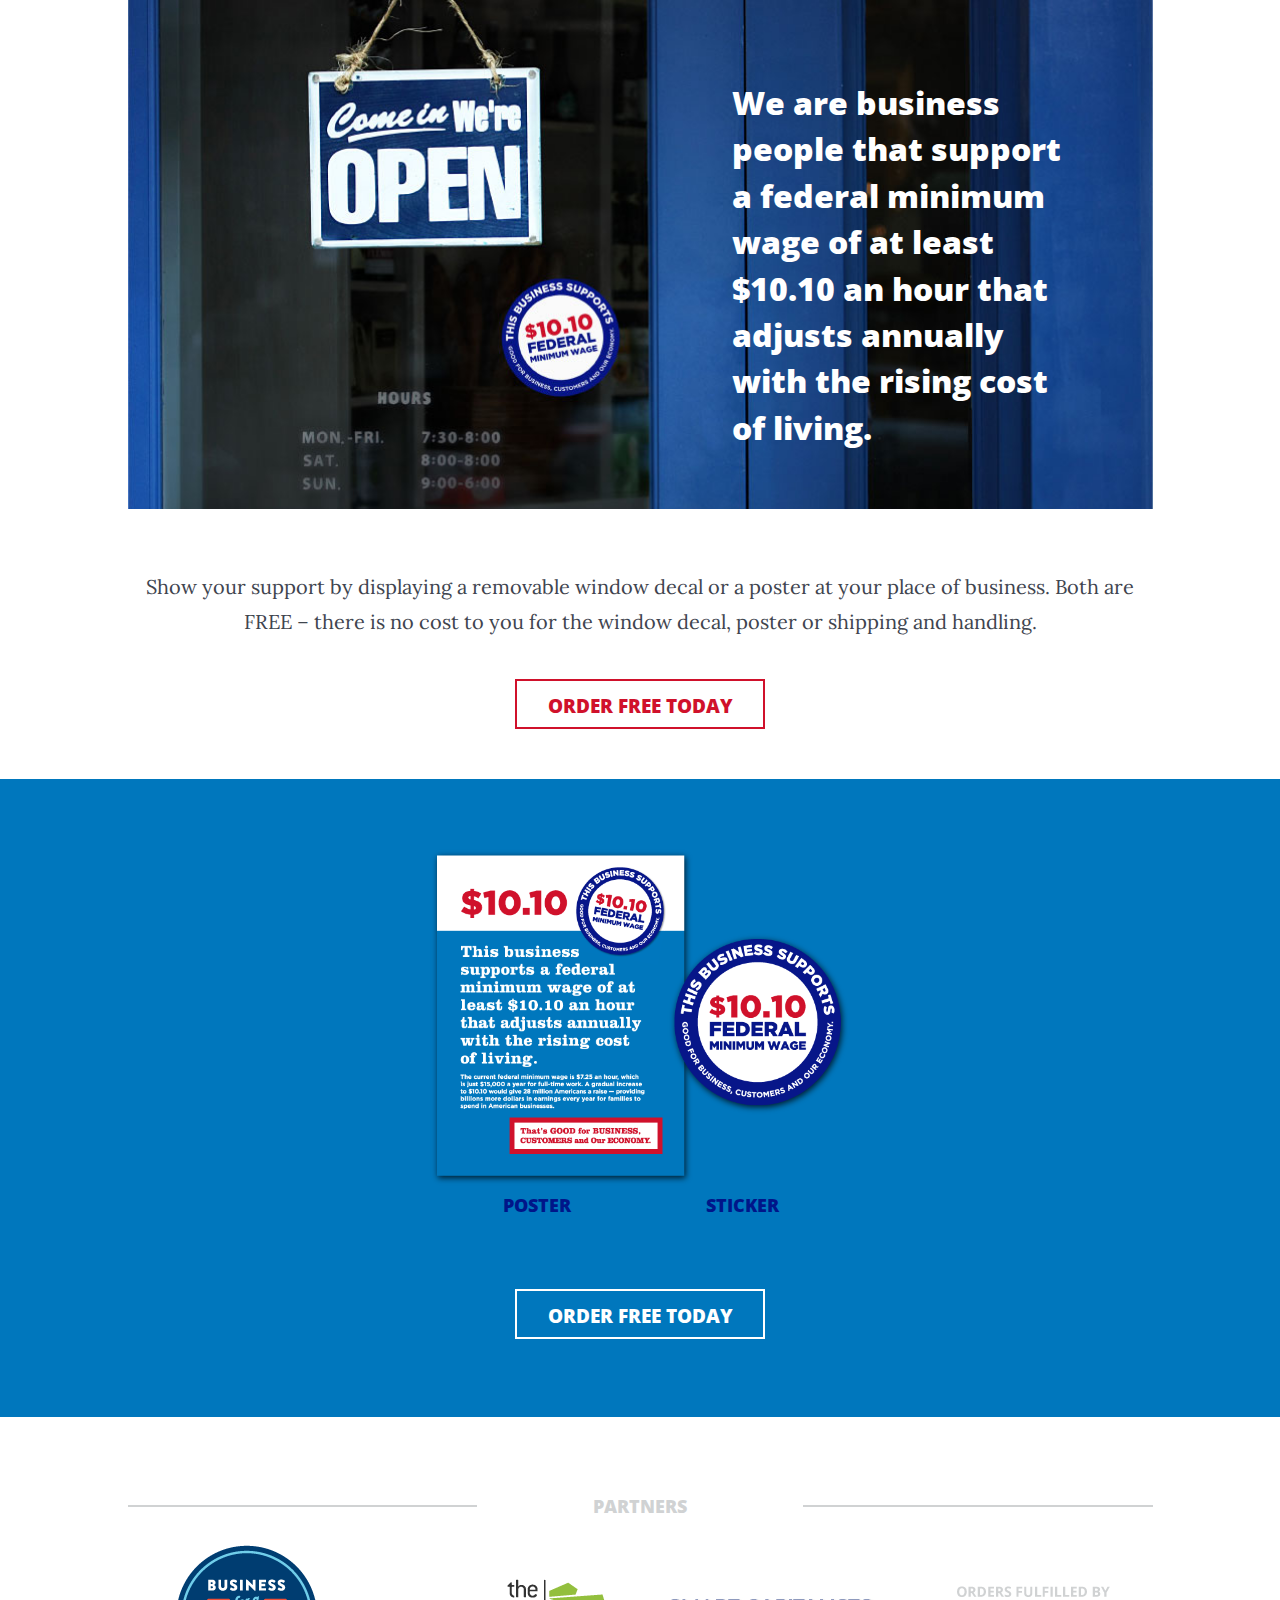
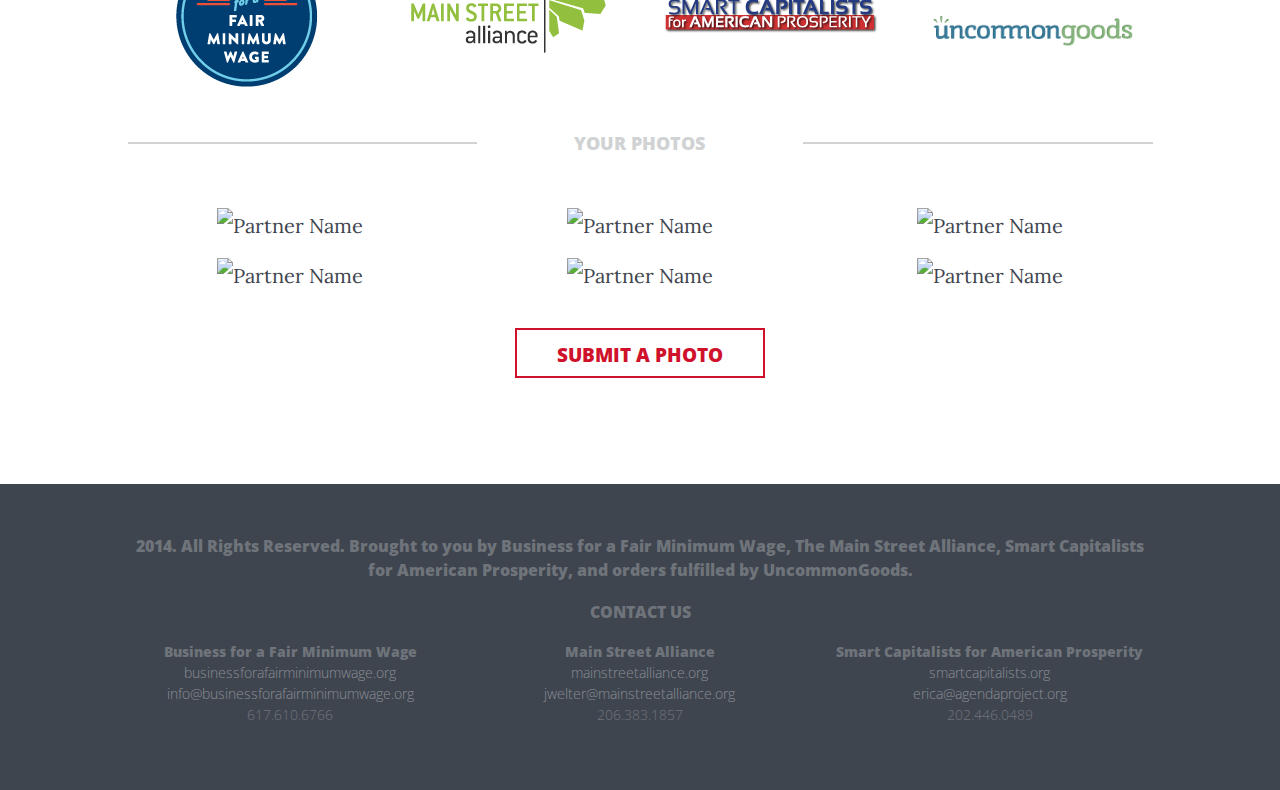
==== index.html @ 3731994d "initial commit" ====
<!DOCTYPE html>
<html>
<head>
    <meta charset="utf-8">
    <meta http-equiv="X-UA-Compatible" content="IE=edge">
    <title>$10.10 Minimum Wage Sticker</title>

    <link rel="stylesheet" href="library/css/style.css">
</head>
<body class="home">

    <header class="header">
        <section class="tagline">
            <h3>We are business people that support a federal minimum wage of at least $10.10 an hour that adjusts annually with the rising cost of living.</h3>
        </section>
    </header>
    <main class="content">
        <section id="intro">
            <article>
                <p>Show your support by displaying a removable window decal or a poster at your place of business. Both are FREE – there is no cost to you for the window decal, poster or shipping and handling.</p>

                <!-- <p>That’s good for business, good for customers, and good for our economy.</p> -->

                <a class="button">Order Free Today</a>
            </article>
        </section>
        <section id="order">
            <article class="intro">
               <!--  <p>If you agree, join us! Show your support by placing a removable window sticker in your store front or display a poster at your place of business. Both are currently FREE - there is no cost to you for the sticker, poster, or shipping and handling.</p> -->

                <div class="images">
                    <figure>
                        <img alt="This business supports $10.10 minimum wage poster" src="library/images/poster_sticker_group.png" />
                        <div class="caption poster">Poster</div>
                        <div class="caption sticker">Sticker</div>
                    </figure>

                    <!-- <button>Order Free Today</button> -->
                    <!-- <figure class="poster"><img alt="This business supports $10.10 minimum wage poster" src="library/images/poster.png" /></figure> -->
                    <!-- <figure class="sticker"><img alt="This business supports $10.10 minimum wage sticker" src="library/images/sticker.png" /></figure> -->
                </div>
                <p><a class="button">Order Free Today</a></p>
            </article>
       </section>
        <section id="partners">
            <article>
                <h2><span>Partners</span></h2>
                <ul class="partners">
                    <li><img alt="Business for a Fair Minimum Wage logo" src="library/images/partners/logo_1.png" class="bfmw" /></li>
                    <li><img alt="The Main Street Alliance logo" src="library/images/partners/logo_2.png" class="msa" /></li>
                    <li><img alt="Smart Capitalists for American Prosperity log" src="library/images/partners/logo_3.png" class="scap" /></li>
                    <li><img alt="Uncommon Goods logo" src="library/images/partners/logo_4.png" class="ug" /></li>
                </ul>
            </article>
        </section>
        <section id="photos">
            <article>
                <h2><span>Your Photos</span></h2>
                <ul class="photos">
                    <li><img alt="Partner Name" src="http://dummyimage.com/300x200/0eafff/ffffff.png" /></li>
                    <li><img alt="Partner Name" src="http://dummyimage.com/300x200/0eafff/ffffff.png" /></li>
                    <li><img alt="Partner Name" src="http://dummyimage.com/300x200/0eafff/ffffff.png" /></li>
                    <li><img alt="Partner Name" src="http://dummyimage.com/300x200/0eafff/ffffff.png" /></li>
                    <li><img alt="Partner Name" src="http://dummyimage.com/300x200/0eafff/ffffff.png" /></li>
                    <li><img alt="Partner Name" src="http://dummyimage.com/300x200/0eafff/ffffff.png" /></li>
                </ul>
                <!-- <p id="loadMore">Load more</p> -->
                <p><a class="button">Submit a Photo</a></p>
            </article>
        </section>
    </main>
    <footer class="footer">
        <section id="footer">
            <div class="copyright">2014. All Rights Reserved. Brought to you by Business for a Fair Minimum Wage, The Main Street Alliance, Smart Capitalists for American Prosperity, and orders fulfilled by UncommonGoods.</div>
            <div class="footer-nav"><a href="">Contact Us</a></div>
            <ul class="contacts">
                <li>
                    <p><strong>Business for a Fair Minimum Wage</strong></p>
                    <p><a>businessforafairminimumwage.org</a></p>
                    <p><a>info@businessforafairminimumwage.org</a></p>
                    <p>617.610.6766</p>
                </li>
                <li>
                    <p><strong>Main Street Alliance</strong></p>
                    <p><a>mainstreetalliance.org</a></p>
                    <p><a>jwelter@mainstreetalliance.org</a></p>
                    <p>206.383.1857</p>
                </li>
                <li>
                    <p><strong>Smart Capitalists for American Prosperity</strong></p>
                    <p><a>smartcapitalists.org</a></p>
                    <p><a>erica@agendaproject.org</a></p>
                    <p>202.446.0489</p>
                </li>
            </ul>
        </section>
    </footer>

    
</body>
</html>
---- library/css/style.css ----
@import url(http://fonts.googleapis.com/css?family=Open+Sans:400,800|Lora);
/* COMMUNITY CSS */
/* This stylesheet was written in Sass and compiled locally */
@media -sass-debug-info{filename{font-family:file\:\/\/\/Users\/pea\/Sites\/1010sticker\/library\/scss\/vendor\/_normalize\.scss}line{font-family:\0000310}}
html {
  font-family: sans-serif;
  -ms-text-size-adjust: 100%;
  -webkit-text-size-adjust: 100%; }

@media -sass-debug-info{filename{font-family:file\:\/\/\/Users\/pea\/Sites\/1010sticker\/library\/scss\/vendor\/_normalize\.scss}line{font-family:\0000319}}
body {
  margin: 0; }

@media -sass-debug-info{filename{font-family:file\:\/\/\/Users\/pea\/Sites\/1010sticker\/library\/scss\/vendor\/_normalize\.scss}line{font-family:\0000341}}
article,
aside,
details,
figcaption,
figure,
footer,
header,
hgroup,
main,
nav,
section,
summary {
  display: block; }

@media -sass-debug-info{filename{font-family:file\:\/\/\/Users\/pea\/Sites\/1010sticker\/library\/scss\/vendor\/_normalize\.scss}line{font-family:\0000352}}
audio,
canvas,
progress,
video {
  display: inline-block;
  vertical-align: baseline; }

@media -sass-debug-info{filename{font-family:file\:\/\/\/Users\/pea\/Sites\/1010sticker\/library\/scss\/vendor\/_normalize\.scss}line{font-family:\0000361}}
audio:not([controls]) {
  display: none;
  height: 0; }

@media -sass-debug-info{filename{font-family:file\:\/\/\/Users\/pea\/Sites\/1010sticker\/library\/scss\/vendor\/_normalize\.scss}line{font-family:\0000371}}
[hidden],
template {
  display: none; }

@media -sass-debug-info{filename{font-family:file\:\/\/\/Users\/pea\/Sites\/1010sticker\/library\/scss\/vendor\/_normalize\.scss}line{font-family:\0000379}}
a {
  background: transparent; }

@media -sass-debug-info{filename{font-family:file\:\/\/\/Users\/pea\/Sites\/1010sticker\/library\/scss\/vendor\/_normalize\.scss}line{font-family:\0000387}}
a:active,
a:hover {
  outline: 0; }

@media -sass-debug-info{filename{font-family:file\:\/\/\/Users\/pea\/Sites\/1010sticker\/library\/scss\/vendor\/_normalize\.scss}line{font-family:\0000395}}
abbr[title] {
  border-bottom: 1px dotted; }

@media -sass-debug-info{filename{font-family:file\:\/\/\/Users\/pea\/Sites\/1010sticker\/library\/scss\/vendor\/_normalize\.scss}line{font-family:\00003103}}
b,
strong {
  font-weight: bold; }

@media -sass-debug-info{filename{font-family:file\:\/\/\/Users\/pea\/Sites\/1010sticker\/library\/scss\/vendor\/_normalize\.scss}line{font-family:\00003110}}
dfn {
  font-style: italic; }

@media -sass-debug-info{filename{font-family:file\:\/\/\/Users\/pea\/Sites\/1010sticker\/library\/scss\/vendor\/_normalize\.scss}line{font-family:\00003118}}
h1 {
  font-size: 2em;
  margin: 0; }

@media -sass-debug-info{filename{font-family:file\:\/\/\/Users\/pea\/Sites\/1010sticker\/library\/scss\/vendor\/_normalize\.scss}line{font-family:\00003126}}
mark {
  background: #ff0;
  color: #000; }

@media -sass-debug-info{filename{font-family:file\:\/\/\/Users\/pea\/Sites\/1010sticker\/library\/scss\/vendor\/_normalize\.scss}line{font-family:\00003134}}
small {
  font-size: 80%; }

@media -sass-debug-info{filename{font-family:file\:\/\/\/Users\/pea\/Sites\/1010sticker\/library\/scss\/vendor\/_normalize\.scss}line{font-family:\00003142}}
sub,
sup {
  font-size: 75%;
  line-height: 0;
  position: relative;
  vertical-align: baseline; }

@media -sass-debug-info{filename{font-family:file\:\/\/\/Users\/pea\/Sites\/1010sticker\/library\/scss\/vendor\/_normalize\.scss}line{font-family:\00003149}}
sup {
  top: -0.5em; }

@media -sass-debug-info{filename{font-family:file\:\/\/\/Users\/pea\/Sites\/1010sticker\/library\/scss\/vendor\/_normalize\.scss}line{font-family:\00003153}}
sub {
  bottom: -0.25em; }

@media -sass-debug-info{filename{font-family:file\:\/\/\/Users\/pea\/Sites\/1010sticker\/library\/scss\/vendor\/_normalize\.scss}line{font-family:\00003161}}
img {
  border: 0; }

@media -sass-debug-info{filename{font-family:file\:\/\/\/Users\/pea\/Sites\/1010sticker\/library\/scss\/vendor\/_normalize\.scss}line{font-family:\00003167}}
svg:not(:root) {
  overflow: hidden; }

@media -sass-debug-info{filename{font-family:file\:\/\/\/Users\/pea\/Sites\/1010sticker\/library\/scss\/vendor\/_normalize\.scss}line{font-family:\00003174}}
figure {
  margin: 1em 40px; }

@media -sass-debug-info{filename{font-family:file\:\/\/\/Users\/pea\/Sites\/1010sticker\/library\/scss\/vendor\/_normalize\.scss}line{font-family:\00003180}}
hr {
  -moz-box-sizing: content-box;
  box-sizing: content-box;
  height: 0; }

@media -sass-debug-info{filename{font-family:file\:\/\/\/Users\/pea\/Sites\/1010sticker\/library\/scss\/vendor\/_normalize\.scss}line{font-family:\00003189}}
pre {
  overflow: auto; }

@media -sass-debug-info{filename{font-family:file\:\/\/\/Users\/pea\/Sites\/1010sticker\/library\/scss\/vendor\/_normalize\.scss}line{font-family:\00003199}}
code,
kbd,
pre,
samp {
  font-family: monospace, monospace;
  font-size: 1em; }

@media -sass-debug-info{filename{font-family:file\:\/\/\/Users\/pea\/Sites\/1010sticker\/library\/scss\/vendor\/_normalize\.scss}line{font-family:\00003218}}
button,
input,
optgroup,
select,
textarea {
  color: inherit;
  font: inherit;
  margin: 0; }

@media -sass-debug-info{filename{font-family:file\:\/\/\/Users\/pea\/Sites\/1010sticker\/library\/scss\/vendor\/_normalize\.scss}line{font-family:\00003227}}
button {
  overflow: visible; }

@media -sass-debug-info{filename{font-family:file\:\/\/\/Users\/pea\/Sites\/1010sticker\/library\/scss\/vendor\/_normalize\.scss}line{font-family:\00003238}}
button,
select {
  text-transform: none; }

@media -sass-debug-info{filename{font-family:file\:\/\/\/Users\/pea\/Sites\/1010sticker\/library\/scss\/vendor\/_normalize\.scss}line{font-family:\00003252}}
button,
html input[type="button"],
input[type="reset"],
input[type="submit"] {
  -webkit-appearance: button;
  cursor: pointer; }

@media -sass-debug-info{filename{font-family:file\:\/\/\/Users\/pea\/Sites\/1010sticker\/library\/scss\/vendor\/_normalize\.scss}line{font-family:\00003261}}
button[disabled],
html input[disabled] {
  cursor: default; }

@media -sass-debug-info{filename{font-family:file\:\/\/\/Users\/pea\/Sites\/1010sticker\/library\/scss\/vendor\/_normalize\.scss}line{font-family:\00003269}}
button::-moz-focus-inner,
input::-moz-focus-inner {
  border: 0;
  padding: 0; }

@media -sass-debug-info{filename{font-family:file\:\/\/\/Users\/pea\/Sites\/1010sticker\/library\/scss\/vendor\/_normalize\.scss}line{font-family:\00003278}}
input {
  line-height: normal; }

@media -sass-debug-info{filename{font-family:file\:\/\/\/Users\/pea\/Sites\/1010sticker\/library\/scss\/vendor\/_normalize\.scss}line{font-family:\00003290}}
input[type="checkbox"],
input[type="radio"] {
  box-sizing: border-box;
  padding: 0; }

@media -sass-debug-info{filename{font-family:file\:\/\/\/Users\/pea\/Sites\/1010sticker\/library\/scss\/vendor\/_normalize\.scss}line{font-family:\00003301}}
input[type="number"]::-webkit-inner-spin-button,
input[type="number"]::-webkit-outer-spin-button {
  height: auto; }

@media -sass-debug-info{filename{font-family:file\:\/\/\/Users\/pea\/Sites\/1010sticker\/library\/scss\/vendor\/_normalize\.scss}line{font-family:\00003310}}
input[type="search"] {
  -webkit-appearance: textfield;
  -moz-box-sizing: content-box;
  -webkit-box-sizing: content-box;
  box-sizing: content-box; }

@media -sass-debug-info{filename{font-family:file\:\/\/\/Users\/pea\/Sites\/1010sticker\/library\/scss\/vendor\/_normalize\.scss}line{font-family:\00003323}}
input[type="search"]::-webkit-search-cancel-button,
input[type="search"]::-webkit-search-decoration {
  -webkit-appearance: none; }

@media -sass-debug-info{filename{font-family:file\:\/\/\/Users\/pea\/Sites\/1010sticker\/library\/scss\/vendor\/_normalize\.scss}line{font-family:\00003330}}
fieldset {
  border: 1px solid #c0c0c0;
  margin: 0 2px;
  padding: 0.35em 0.625em 0.75em; }

@media -sass-debug-info{filename{font-family:file\:\/\/\/Users\/pea\/Sites\/1010sticker\/library\/scss\/vendor\/_normalize\.scss}line{font-family:\00003340}}
legend {
  border: 0;
  padding: 0; }

@media -sass-debug-info{filename{font-family:file\:\/\/\/Users\/pea\/Sites\/1010sticker\/library\/scss\/vendor\/_normalize\.scss}line{font-family:\00003348}}
textarea {
  overflow: auto; }

@media -sass-debug-info{filename{font-family:file\:\/\/\/Users\/pea\/Sites\/1010sticker\/library\/scss\/vendor\/_normalize\.scss}line{font-family:\00003356}}
optgroup {
  font-weight: bold; }

@media -sass-debug-info{filename{font-family:file\:\/\/\/Users\/pea\/Sites\/1010sticker\/library\/scss\/vendor\/_normalize\.scss}line{font-family:\00003364}}
table {
  border-collapse: collapse;
  border-spacing: 0; }

@media -sass-debug-info{filename{font-family:file\:\/\/\/Users\/pea\/Sites\/1010sticker\/library\/scss\/vendor\/_normalize\.scss}line{font-family:\00003370}}
td,
th {
  padding: 0; }

@media -sass-debug-info{filename{font-family:file\:\/\/\/Users\/pea\/Sites\/1010sticker\/library\/scss\/neat\/grid\/_grid\.scss}line{font-family:\000032}}
* {
  -webkit-box-sizing: border-box;
  -moz-box-sizing: border-box;
  box-sizing: border-box; }

@media -sass-debug-info{filename{font-family:file\:\/\/\/Users\/pea\/Sites\/1010sticker\/library\/scss\/base\/_config\.scss}line{font-family:\00003129}}
.clearfix:after {
  content: "";
  display: table;
  clear: both; }

@media -sass-debug-info{filename{font-family:file\:\/\/\/Users\/pea\/Sites\/1010sticker\/library\/scss\/base\/_config\.scss}line{font-family:\00003174}}
.is-hidden {
  display: none; }

@media -sass-debug-info{filename{font-family:file\:\/\/\/Users\/pea\/Sites\/1010sticker\/library\/scss\/base\/_config\.scss}line{font-family:\00003178}}
.fullwidth {
  width: 100%; }

@media -sass-debug-info{filename{font-family:file\:\/\/\/Users\/pea\/Sites\/1010sticker\/library\/scss\/base\/_config\.scss}line{font-family:\00003187}}
*, *:before, *:after {
  -moz-box-sizing: border-box;
  -webkit-box-sizing: border-box;
  box-sizing: border-box; }

@media -sass-debug-info{filename{font-family:file\:\/\/\/Users\/pea\/Sites\/1010sticker\/library\/scss\/base\/_containers\.scss}line{font-family:\000037}}
html,
body {
  height: 100%;
  width: 100%;
  margin: 0;
  padding: 0; }

@media -sass-debug-info{filename{font-family:file\:\/\/\/Users\/pea\/Sites\/1010sticker\/library\/scss\/base\/_containers\.scss}line{font-family:\0000314}}
hr {
  border: 0;
  height: 1px;
  background: #d0d2d3;
  margin: 2rem 0 4rem 0; }

@media -sass-debug-info{filename{font-family:file\:\/\/\/Users\/pea\/Sites\/1010sticker\/library\/scss\/base\/_containers\.scss}line{font-family:\0000325}}
body > header > section article,
body > main > section article,
body > footer > section article {
  *zoom: 1;
  max-width: 1025px;
  margin-left: auto;
  margin-right: auto; }
@media -sass-debug-info{filename{font-family:file\:\/\/\/Users\/pea\/Sites\/1010sticker\/library\/scss\/bourbon\/addons\/_clearfix\.scss}line{font-family:\0000318}}
  body > header > section article:before, body > header > section article:after,
  body > main > section article:before,
  body > main > section article:after,
  body > footer > section article:before,
  body > footer > section article:after {
    content: " ";
    display: table; }
@media -sass-debug-info{filename{font-family:file\:\/\/\/Users\/pea\/Sites\/1010sticker\/library\/scss\/bourbon\/addons\/_clearfix\.scss}line{font-family:\0000323}}
  body > header > section article:after,
  body > main > section article:after,
  body > footer > section article:after {
    clear: both; }
  @media screen and (max-width: 480px) {
@media -sass-debug-info{filename{font-family:file\:\/\/\/Users\/pea\/Sites\/1010sticker\/library\/scss\/base\/_containers\.scss}line{font-family:\0000325}}
    body > header > section article,
    body > main > section article,
    body > footer > section article {
      padding-right: .5em;
      padding-left: .5em; } }
  @media screen and (max-width: 768px) and (min-width: 481px) {
@media -sass-debug-info{filename{font-family:file\:\/\/\/Users\/pea\/Sites\/1010sticker\/library\/scss\/base\/_containers\.scss}line{font-family:\0000325}}
    body > header > section article,
    body > main > section article,
    body > footer > section article {
      padding-right: .5em;
      padding-left: .5em; } }
@media -sass-debug-info{filename{font-family:file\:\/\/\/Users\/pea\/Sites\/1010sticker\/library\/scss\/base\/_containers\.scss}line{font-family:\0000336}}
body > header > section#footer,
body > main > section#footer,
body > footer > section#footer {
  *zoom: 1;
  max-width: 1025px;
  margin-left: auto;
  margin-right: auto; }
@media -sass-debug-info{filename{font-family:file\:\/\/\/Users\/pea\/Sites\/1010sticker\/library\/scss\/bourbon\/addons\/_clearfix\.scss}line{font-family:\0000318}}
  body > header > section#footer:before, body > header > section#footer:after,
  body > main > section#footer:before,
  body > main > section#footer:after,
  body > footer > section#footer:before,
  body > footer > section#footer:after {
    content: " ";
    display: table; }
@media -sass-debug-info{filename{font-family:file\:\/\/\/Users\/pea\/Sites\/1010sticker\/library\/scss\/bourbon\/addons\/_clearfix\.scss}line{font-family:\0000323}}
  body > header > section#footer:after,
  body > main > section#footer:after,
  body > footer > section#footer:after {
    clear: both; }
  @media screen and (max-width: 480px) {
@media -sass-debug-info{filename{font-family:file\:\/\/\/Users\/pea\/Sites\/1010sticker\/library\/scss\/base\/_containers\.scss}line{font-family:\0000336}}
    body > header > section#footer,
    body > main > section#footer,
    body > footer > section#footer {
      padding-right: .5em;
      padding-left: .5em; } }
  @media screen and (max-width: 768px) and (min-width: 481px) {
@media -sass-debug-info{filename{font-family:file\:\/\/\/Users\/pea\/Sites\/1010sticker\/library\/scss\/base\/_containers\.scss}line{font-family:\0000336}}
    body > header > section#footer,
    body > main > section#footer,
    body > footer > section#footer {
      padding-right: .5em;
      padding-left: .5em; } }

@media -sass-debug-info{filename{font-family:file\:\/\/\/Users\/pea\/Sites\/1010sticker\/library\/scss\/base\/_containers\.scss}line{font-family:\0000350}}
body > header {
  *zoom: 1;
  max-width: 1025px;
  margin-left: auto;
  margin-right: auto;
  max-height: 509px; }
@media -sass-debug-info{filename{font-family:file\:\/\/\/Users\/pea\/Sites\/1010sticker\/library\/scss\/bourbon\/addons\/_clearfix\.scss}line{font-family:\0000318}}
  body > header:before, body > header:after {
    content: " ";
    display: table; }
@media -sass-debug-info{filename{font-family:file\:\/\/\/Users\/pea\/Sites\/1010sticker\/library\/scss\/bourbon\/addons\/_clearfix\.scss}line{font-family:\0000323}}
  body > header:after {
    clear: both; }

@media -sass-debug-info{filename{font-family:file\:\/\/\/Users\/pea\/Sites\/1010sticker\/library\/scss\/base\/_containers\.scss}line{font-family:\0000358}}
section {
  *zoom: 1; }
@media -sass-debug-info{filename{font-family:file\:\/\/\/Users\/pea\/Sites\/1010sticker\/library\/scss\/bourbon\/addons\/_clearfix\.scss}line{font-family:\0000318}}
  section:before, section:after {
    content: " ";
    display: table; }
@media -sass-debug-info{filename{font-family:file\:\/\/\/Users\/pea\/Sites\/1010sticker\/library\/scss\/bourbon\/addons\/_clearfix\.scss}line{font-family:\0000323}}
  section:after {
    clear: both; }

@media -sass-debug-info{filename{font-family:file\:\/\/\/Users\/pea\/Sites\/1010sticker\/library\/scss\/base\/_typography\.scss}line{font-family:\0000323}}
html {
  font-size: 100%; }

@media -sass-debug-info{filename{font-family:file\:\/\/\/Users\/pea\/Sites\/1010sticker\/library\/scss\/base\/_typography\.scss}line{font-family:\0000327}}
body {
  font-size: 16px;
  font-size: 1rem;
  font-family: "Lora", serif;
  font-weight: 300;
  line-height: 1.5;
  color: #3f454f; }

@media -sass-debug-info{filename{font-family:file\:\/\/\/Users\/pea\/Sites\/1010sticker\/library\/scss\/base\/_typography\.scss}line{font-family:\0000342}}
h1, h2, h3, h4, h5, h6, hgroup,
ul, ol, dd,
p, figure,
pre, table, fieldset, hr {
  margin-top: 0;
  margin-bottom: 1.5rem; }

@media -sass-debug-info{filename{font-family:file\:\/\/\/Users\/pea\/Sites\/1010sticker\/library\/scss\/base\/_typography\.scss}line{font-family:\0000350}}
h1, h2, h3, h4, h5, h6 {
  margin-top: 1em;
  text-rendering: optimizelegibility;
  color: #d0d2d3;
  font-family: "Open Sans", sans-serif;
  font-weight: 800; }
@media -sass-debug-info{filename{font-family:file\:\/\/\/Users\/pea\/Sites\/1010sticker\/library\/scss\/base\/_typography\.scss}line{font-family:\0000356}}
  h1 a, h2 a, h3 a, h4 a, h5 a, h6 a {
    text-decoration: none; }

@media -sass-debug-info{filename{font-family:file\:\/\/\/Users\/pea\/Sites\/1010sticker\/library\/scss\/base\/_typography\.scss}line{font-family:\0000362}}
h1, h2, h6, small {
  line-height: 1.2; }

@media -sass-debug-info{filename{font-family:file\:\/\/\/Users\/pea\/Sites\/1010sticker\/library\/scss\/base\/_typography\.scss}line{font-family:\0000366}}
h3, h4, h5 {
  line-height: 1.3; }

@media screen and (max-width: 480px) {
@media -sass-debug-info{filename{font-family:file\:\/\/\/Users\/pea\/Sites\/1010sticker\/library\/scss\/base\/_typography\.scss}line{font-family:\0000371}}
  h1 {
    font-size: 32px;
    font-size: 2rem; } }
@media screen and (max-width: 768px) and (min-width: 481px) {
@media -sass-debug-info{filename{font-family:file\:\/\/\/Users\/pea\/Sites\/1010sticker\/library\/scss\/base\/_typography\.scss}line{font-family:\0000371}}
  h1 {
    font-size: 40px;
    font-size: 2.5rem; } }
@media screen and (min-width: 768px) {
@media -sass-debug-info{filename{font-family:file\:\/\/\/Users\/pea\/Sites\/1010sticker\/library\/scss\/base\/_typography\.scss}line{font-family:\0000371}}
  h1 {
    font-size: 48px;
    font-size: 3rem; } }

@media -sass-debug-info{filename{font-family:file\:\/\/\/Users\/pea\/Sites\/1010sticker\/library\/scss\/base\/_typography\.scss}line{font-family:\0000383}}
h2 {
  text-align: center;
  text-transform: uppercase; }
  @media screen and (max-width: 480px) {
@media -sass-debug-info{filename{font-family:file\:\/\/\/Users\/pea\/Sites\/1010sticker\/library\/scss\/base\/_typography\.scss}line{font-family:\0000383}}
    h2 {
      font-size: 18px;
      font-size: 1.125rem; } }
  @media screen and (max-width: 768px) and (min-width: 481px) {
@media -sass-debug-info{filename{font-family:file\:\/\/\/Users\/pea\/Sites\/1010sticker\/library\/scss\/base\/_typography\.scss}line{font-family:\0000383}}
    h2 {
      font-size: 18px;
      font-size: 1.125rem; } }
  @media screen and (min-width: 768px) {
@media -sass-debug-info{filename{font-family:file\:\/\/\/Users\/pea\/Sites\/1010sticker\/library\/scss\/base\/_typography\.scss}line{font-family:\0000383}}
    h2 {
      font-size: 18px;
      font-size: 1.125rem; } }

@media -sass-debug-info{filename{font-family:file\:\/\/\/Users\/pea\/Sites\/1010sticker\/library\/scss\/base\/_typography\.scss}line{font-family:\0000397}}
h3 {
  margin-bottom: .25em;
  margin-top: 0; }
  @media screen and (max-width: 480px) {
@media -sass-debug-info{filename{font-family:file\:\/\/\/Users\/pea\/Sites\/1010sticker\/library\/scss\/base\/_typography\.scss}line{font-family:\0000397}}
    h3 {
      font-size: 18px;
      font-size: 1.125rem; } }
  @media screen and (max-width: 768px) and (min-width: 481px) {
@media -sass-debug-info{filename{font-family:file\:\/\/\/Users\/pea\/Sites\/1010sticker\/library\/scss\/base\/_typography\.scss}line{font-family:\0000397}}
    h3 {
      font-size: 24px;
      font-size: 1.5rem; } }
  @media screen and (min-width: 768px) {
@media -sass-debug-info{filename{font-family:file\:\/\/\/Users\/pea\/Sites\/1010sticker\/library\/scss\/base\/_typography\.scss}line{font-family:\0000397}}
    h3 {
      font-size: 24px;
      font-size: 1.5rem; } }
  @media screen and (min-width: 1025px) {
@media -sass-debug-info{filename{font-family:file\:\/\/\/Users\/pea\/Sites\/1010sticker\/library\/scss\/base\/_typography\.scss}line{font-family:\0000397}}
    h3 {
      font-size: 32px;
      font-size: 2rem;
      line-height: 2.9rem; } }

@media screen and (max-width: 480px) {
@media -sass-debug-info{filename{font-family:file\:\/\/\/Users\/pea\/Sites\/1010sticker\/library\/scss\/base\/_typography\.scss}line{font-family:\00003115}}
  h4 {
    font-size: 18px;
    font-size: 1.125rem; } }
@media screen and (max-width: 768px) and (min-width: 481px) {
@media -sass-debug-info{filename{font-family:file\:\/\/\/Users\/pea\/Sites\/1010sticker\/library\/scss\/base\/_typography\.scss}line{font-family:\00003115}}
  h4 {
    font-size: 21px;
    font-size: 1.3125rem; } }
@media screen and (min-width: 768px) {
@media -sass-debug-info{filename{font-family:file\:\/\/\/Users\/pea\/Sites\/1010sticker\/library\/scss\/base\/_typography\.scss}line{font-family:\00003115}}
  h4 {
    font-size: 22px;
    font-size: 1.375rem; } }

@media -sass-debug-info{filename{font-family:file\:\/\/\/Users\/pea\/Sites\/1010sticker\/library\/scss\/base\/_typography\.scss}line{font-family:\00003127}}
p {
  font-size: 16px;
  font-size: 1rem; }
  @media (min-width: 769px) {
@media -sass-debug-info{filename{font-family:file\:\/\/\/Users\/pea\/Sites\/1010sticker\/library\/scss\/base\/_typography\.scss}line{font-family:\00003127}}
    p {
      font-size: 18px;
      font-size: 1.125rem; } }
  @media (min-width: 1025px) {
@media -sass-debug-info{filename{font-family:file\:\/\/\/Users\/pea\/Sites\/1010sticker\/library\/scss\/base\/_typography\.scss}line{font-family:\00003127}}
    p {
      font-size: 20px;
      font-size: 1.25rem;
      line-height: 1.75; } }

@media -sass-debug-info{filename{font-family:file\:\/\/\/Users\/pea\/Sites\/1010sticker\/library\/scss\/base\/_typography\.scss}line{font-family:\00003138}}
li, dt, dd {
  font-size: 16px;
  font-size: 1rem;
  margin-bottom: .75em; }
  @media (min-width: 769px) {
@media -sass-debug-info{filename{font-family:file\:\/\/\/Users\/pea\/Sites\/1010sticker\/library\/scss\/base\/_typography\.scss}line{font-family:\00003138}}
    li, dt, dd {
      font-size: 18px;
      font-size: 1.125rem; } }
  @media (min-width: 1025px) {
@media -sass-debug-info{filename{font-family:file\:\/\/\/Users\/pea\/Sites\/1010sticker\/library\/scss\/base\/_typography\.scss}line{font-family:\00003138}}
    li, dt, dd {
      font-size: 20px;
      font-size: 1.25rem;
      max-width: 40em;
      line-height: 1.75; } }

@media -sass-debug-info{filename{font-family:file\:\/\/\/Users\/pea\/Sites\/1010sticker\/library\/scss\/base\/_typography\.scss}line{font-family:\00003145}}
input, label, select, textarea {
  font-size: 16px;
  font-size: 1rem;
  margin-bottom: .75em;
  font-family: "Open Sans", sans-serif;
  font-weight: 300; }
  @media (min-width: 769px) {
@media -sass-debug-info{filename{font-family:file\:\/\/\/Users\/pea\/Sites\/1010sticker\/library\/scss\/base\/_typography\.scss}line{font-family:\00003145}}
    input, label, select, textarea {
      font-size: 18px;
      font-size: 1.125rem; } }
  @media (min-width: 1025px) {
@media -sass-debug-info{filename{font-family:file\:\/\/\/Users\/pea\/Sites\/1010sticker\/library\/scss\/base\/_typography\.scss}line{font-family:\00003145}}
    input, label, select, textarea {
      font-size: 20px;
      font-size: 1.25rem; } }

@media -sass-debug-info{filename{font-family:file\:\/\/\/Users\/pea\/Sites\/1010sticker\/library\/scss\/base\/_typography\.scss}line{font-family:\00003154}}
small {
  font-size: 12px;
  font-size: 0.75rem; }
  @media (min-width: 769px) {
@media -sass-debug-info{filename{font-family:file\:\/\/\/Users\/pea\/Sites\/1010sticker\/library\/scss\/base\/_typography\.scss}line{font-family:\00003154}}
    small {
      font-size: 13px;
      font-size: 0.8125rem; } }
  @media (min-width: 1025px) {
@media -sass-debug-info{filename{font-family:file\:\/\/\/Users\/pea\/Sites\/1010sticker\/library\/scss\/base\/_typography\.scss}line{font-family:\00003154}}
    small {
      font-size: 14px;
      font-size: 0.875rem; } }

@media -sass-debug-info{filename{font-family:file\:\/\/\/Users\/pea\/Sites\/1010sticker\/library\/scss\/base\/_typography\.scss}line{font-family:\00003162}}
b, strong {
  font-weight: 700; }

@media -sass-debug-info{filename{font-family:file\:\/\/\/Users\/pea\/Sites\/1010sticker\/library\/scss\/base\/_typography\.scss}line{font-family:\00003166}}
i, em {
  font-style: italic; }

@media -sass-debug-info{filename{font-family:file\:\/\/\/Users\/pea\/Sites\/1010sticker\/library\/scss\/base\/_typography\.scss}line{font-family:\00003171}}
blockquote {
  padding: 0 10% 0 0;
  margin: 1.5em 0; }
@media -sass-debug-info{filename{font-family:file\:\/\/\/Users\/pea\/Sites\/1010sticker\/library\/scss\/base\/_typography\.scss}line{font-family:\00003174}}
  blockquote p, blockquote li {
    color: #999999;
    font-style: italic; }

@media -sass-debug-info{filename{font-family:file\:\/\/\/Users\/pea\/Sites\/1010sticker\/library\/scss\/base\/_typography\.scss}line{font-family:\00003183}}
code,
kbd,
pre,
samp {
  font-family: 'Courier New', Courier, monospace;
  font-size: 16px;
  font-size: 1rem; }
  @media (min-width: 769px) {
@media -sass-debug-info{filename{font-family:file\:\/\/\/Users\/pea\/Sites\/1010sticker\/library\/scss\/base\/_typography\.scss}line{font-family:\00003183}}
    code,
    kbd,
    pre,
    samp {
      font-size: 18px;
      font-size: 1.125rem; } }
  @media (min-width: 1025px) {
@media -sass-debug-info{filename{font-family:file\:\/\/\/Users\/pea\/Sites\/1010sticker\/library\/scss\/base\/_typography\.scss}line{font-family:\00003183}}
    code,
    kbd,
    pre,
    samp {
      font-size: 20px;
      font-size: 1.25rem; } }

@media -sass-debug-info{filename{font-family:file\:\/\/\/Users\/pea\/Sites\/1010sticker\/library\/scss\/base\/_typography\.scss}line{font-family:\00003190}}
pre {
  padding: 1em 1.5em;
  margin: 1.5em 0;
  display: block;
  background: #e6e6e6;
  color: white; }

@media -sass-debug-info{filename{font-family:file\:\/\/\/Users\/pea\/Sites\/1010sticker\/library\/scss\/base\/_typography\.scss}line{font-family:\00003198}}
a.button {
  display: inline-block;
  width: 250px;
  height: 50px;
  line-height: 50px;
  color: white;
  font-size: 1.2rem;
  font-family: "Open Sans", sans-serif;
  font-weight: 800;
  border-color: white;
  border-width: 2px;
  border-style: solid;
  background-color: transparent;
  text-transform: uppercase;
  cursor: pointer;
  text-align: center; }
@media -sass-debug-info{filename{font-family:file\:\/\/\/Users\/pea\/Sites\/1010sticker\/library\/scss\/base\/_mixins\.scss}line{font-family:\0000375}}
  a.button:hover {
    background-color: white;
    color: #d0112b;
    border-color: #d0112b;
    border-width: 2px;
    border-style: solid; }

@media -sass-debug-info{filename{font-family:file\:\/\/\/Users\/pea\/Sites\/1010sticker\/library\/scss\/base\/_typography\.scss}line{font-family:\00003204}}
#photos a.button,
#intro a.button {
  display: inline-block;
  width: 250px;
  height: 50px;
  line-height: 50px;
  color: #d0112b;
  font-size: 1.2rem;
  font-family: "Open Sans", sans-serif;
  font-weight: 800;
  border-color: #d0112b;
  border-width: 2px;
  border-style: solid;
  background-color: transparent;
  text-transform: uppercase;
  cursor: pointer;
  text-align: center; }
@media -sass-debug-info{filename{font-family:file\:\/\/\/Users\/pea\/Sites\/1010sticker\/library\/scss\/base\/_mixins\.scss}line{font-family:\0000375}}
  #photos a.button:hover,
  #intro a.button:hover {
    background-color: white;
    color: #0077bd;
    border-color: #0077bd;
    border-width: 2px;
    border-style: solid; }

@media -sass-debug-info{filename{font-family:file\:\/\/\/Users\/pea\/Sites\/1010sticker\/library\/scss\/base\/_typography\.scss}line{font-family:\00003210}}
section h2 {
  border-bottom-color: #d0d2d3;
  border-bottom-width: 2px;
  border-bottom-style: solid; }
@media -sass-debug-info{filename{font-family:file\:\/\/\/Users\/pea\/Sites\/1010sticker\/library\/scss\/base\/_typography\.scss}line{font-family:\00003214}}
  section h2 span {
    display: block;
    float: left;
    margin-right: 2.35765%;
    width: 31.76157%;
    margin-left: 34.11922%;
    background: white;
    margin-top: -9px; }
@media -sass-debug-info{filename{font-family:file\:\/\/\/Users\/pea\/Sites\/1010sticker\/library\/scss\/neat\/grid\/_span-columns\.scss}line{font-family:\0000341}}
    section h2 span:last-child {
      margin-right: 0; }

@media -sass-debug-info{filename{font-family:file\:\/\/\/Users\/pea\/Sites\/1010sticker\/library\/scss\/base\/_mixins\.scss}line{font-family:\0000341}}
a,
a:link {
  border: none;
  color: #898e94;
  font-weight: normal;
  text-decoration: none; }

@media -sass-debug-info{filename{font-family:file\:\/\/\/Users\/pea\/Sites\/1010sticker\/library\/scss\/base\/_mixins\.scss}line{font-family:\0000347}}
a:visited {
  border: none;
  color: #6f747b;
  text-decoration: none; }

@media -sass-debug-info{filename{font-family:file\:\/\/\/Users\/pea\/Sites\/1010sticker\/library\/scss\/base\/_mixins\.scss}line{font-family:\0000352}}
a:hover {
  border: none;
  color: #898e94;
  text-decoration: none; }

@media -sass-debug-info{filename{font-family:file\:\/\/\/Users\/pea\/Sites\/1010sticker\/library\/scss\/base\/_header\.scss}line{font-family:\000033}}
body > header {
  background: url(../images/header.jpg) no-repeat top center;
  background-size: 100%; }
  @media screen and (min-width: 768px) {
@media -sass-debug-info{filename{font-family:file\:\/\/\/Users\/pea\/Sites\/1010sticker\/library\/scss\/base\/_header\.scss}line{font-family:\000039}}
    body > header section {
      display: block;
      float: left;
      margin-right: 2.35765%;
      width: 48.82117%;
      width: 50%; }
@media -sass-debug-info{filename{font-family:file\:\/\/\/Users\/pea\/Sites\/1010sticker\/library\/scss\/neat\/grid\/_span-columns\.scss}line{font-family:\0000341}}
      body > header section:last-child {
        margin-right: 0; } }
  @media screen and (max-width: 768px) and (min-width: 481px) {
@media -sass-debug-info{filename{font-family:file\:\/\/\/Users\/pea\/Sites\/1010sticker\/library\/scss\/base\/_header\.scss}line{font-family:\0000314}}
    body > header section.tagline {
      margin-top: 55%;
      display: block;
      float: left;
      margin-right: 2.35765%;
      width: 100%; }
@media -sass-debug-info{filename{font-family:file\:\/\/\/Users\/pea\/Sites\/1010sticker\/library\/scss\/neat\/grid\/_span-columns\.scss}line{font-family:\0000341}}
      body > header section.tagline:last-child {
        margin-right: 0; }
@media -sass-debug-info{filename{font-family:file\:\/\/\/Users\/pea\/Sites\/1010sticker\/library\/scss\/base\/_header\.scss}line{font-family:\0000318}}
      body > header section.tagline h3 {
        color: #d0112b;
        text-align: center; } }
  @media screen and (max-width: 480px) {
@media -sass-debug-info{filename{font-family:file\:\/\/\/Users\/pea\/Sites\/1010sticker\/library\/scss\/base\/_header\.scss}line{font-family:\0000314}}
    body > header section.tagline {
      margin-top: 55%; }
@media -sass-debug-info{filename{font-family:file\:\/\/\/Users\/pea\/Sites\/1010sticker\/library\/scss\/base\/_header\.scss}line{font-family:\0000325}}
      body > header section.tagline h3 {
        color: #d0112b;
        text-align: center; } }
  @media screen and (min-width: 768px) {
@media -sass-debug-info{filename{font-family:file\:\/\/\/Users\/pea\/Sites\/1010sticker\/library\/scss\/base\/_header\.scss}line{font-family:\0000314}}
    body > header section.tagline {
      display: block;
      float: left;
      margin-right: 2.35765%;
      width: 48.82117%;
      margin-left: 51.17883%;
      padding: 100px 60px; }
@media -sass-debug-info{filename{font-family:file\:\/\/\/Users\/pea\/Sites\/1010sticker\/library\/scss\/neat\/grid\/_span-columns\.scss}line{font-family:\0000341}}
      body > header section.tagline:last-child {
        margin-right: 0; }
@media -sass-debug-info{filename{font-family:file\:\/\/\/Users\/pea\/Sites\/1010sticker\/library\/scss\/base\/_header\.scss}line{font-family:\0000335}}
      body > header section.tagline h3 {
        color: white; } }
  @media screen and (min-width: 1025px) {
@media -sass-debug-info{filename{font-family:file\:\/\/\/Users\/pea\/Sites\/1010sticker\/library\/scss\/base\/_header\.scss}line{font-family:\0000314}}
    body > header section.tagline {
      display: block;
      float: left;
      margin-right: 2.35765%;
      width: 48.82117%;
      margin-left: 51.17883%;
      padding: 80px; }
@media -sass-debug-info{filename{font-family:file\:\/\/\/Users\/pea\/Sites\/1010sticker\/library\/scss\/neat\/grid\/_span-columns\.scss}line{font-family:\0000341}}
      body > header section.tagline:last-child {
        margin-right: 0; }
@media -sass-debug-info{filename{font-family:file\:\/\/\/Users\/pea\/Sites\/1010sticker\/library\/scss\/base\/_header\.scss}line{font-family:\0000343}}
      body > header section.tagline h3 {
        color: white; } }

@media -sass-debug-info{filename{font-family:file\:\/\/\/Users\/pea\/Sites\/1010sticker\/library\/scss\/base\/_footer\.scss}line{font-family:\000033}}
body > footer {
  background: #3f454f;
  font-family: "Open Sans", sans-serif;
  color: #6f747b;
  font-weight: 800;
  padding-top: 50px;
  padding-bottom: 50px;
  text-align: center; }
@media -sass-debug-info{filename{font-family:file\:\/\/\/Users\/pea\/Sites\/1010sticker\/library\/scss\/base\/_footer\.scss}line{font-family:\0000312}}
  body > footer a {
    text-transform: uppercase;
    word-wrap: break-word;
    overflow-wrap: break-word;
    word-break: break-all; }
@media -sass-debug-info{filename{font-family:file\:\/\/\/Users\/pea\/Sites\/1010sticker\/library\/scss\/base\/_footer\.scss}line{font-family:\0000317}}
  body > footer div {
    *zoom: 1; }
@media -sass-debug-info{filename{font-family:file\:\/\/\/Users\/pea\/Sites\/1010sticker\/library\/scss\/bourbon\/addons\/_clearfix\.scss}line{font-family:\0000318}}
    body > footer div:before, body > footer div:after {
      content: " ";
      display: table; }
@media -sass-debug-info{filename{font-family:file\:\/\/\/Users\/pea\/Sites\/1010sticker\/library\/scss\/bourbon\/addons\/_clearfix\.scss}line{font-family:\0000323}}
    body > footer div:after {
      clear: both; }
@media -sass-debug-info{filename{font-family:file\:\/\/\/Users\/pea\/Sites\/1010sticker\/library\/scss\/base\/_footer\.scss}line{font-family:\0000319}}
    body > footer div.footer-nav {
      margin: 18px 0; }
@media -sass-debug-info{filename{font-family:file\:\/\/\/Users\/pea\/Sites\/1010sticker\/library\/scss\/base\/_footer\.scss}line{font-family:\0000321}}
      body > footer div.footer-nav a {
        font-weight: 800; }
@media -sass-debug-info{filename{font-family:file\:\/\/\/Users\/pea\/Sites\/1010sticker\/library\/scss\/base\/_footer\.scss}line{font-family:\0000326}}
  body > footer ul li {
    font-weight: 300; }
    @media screen and (max-width: 768px) and (min-width: 481px) {
@media -sass-debug-info{filename{font-family:file\:\/\/\/Users\/pea\/Sites\/1010sticker\/library\/scss\/base\/_footer\.scss}line{font-family:\0000326}}
      body > footer ul li {
        display: block;
        float: left;
        margin-right: 2.35765%;
        width: 100%; }
@media -sass-debug-info{filename{font-family:file\:\/\/\/Users\/pea\/Sites\/1010sticker\/library\/scss\/neat\/grid\/_span-columns\.scss}line{font-family:\0000341}}
        body > footer ul li:last-child {
          margin-right: 0; } }
    @media screen and (min-width: 768px) {
@media -sass-debug-info{filename{font-family:file\:\/\/\/Users\/pea\/Sites\/1010sticker\/library\/scss\/base\/_footer\.scss}line{font-family:\0000326}}
      body > footer ul li {
        display: block;
        float: left;
        margin-right: 2.35765%;
        width: 31.76157%; }
@media -sass-debug-info{filename{font-family:file\:\/\/\/Users\/pea\/Sites\/1010sticker\/library\/scss\/neat\/grid\/_span-columns\.scss}line{font-family:\0000341}}
        body > footer ul li:last-child {
          margin-right: 0; }
@media -sass-debug-info{filename{font-family:file\:\/\/\/Users\/pea\/Sites\/1010sticker\/library\/scss\/neat\/grid\/_omega\.scss}line{font-family:\0000370}}
        body > footer ul li:nth-child(3n) {
          margin-right: 0; }
@media -sass-debug-info{filename{font-family:file\:\/\/\/Users\/pea\/Sites\/1010sticker\/library\/scss\/neat\/grid\/_omega\.scss}line{font-family:\0000375}}
        body > footer ul li:nth-child(3n+1) {
          clear: left; } }
@media -sass-debug-info{filename{font-family:file\:\/\/\/Users\/pea\/Sites\/1010sticker\/library\/scss\/base\/_footer\.scss}line{font-family:\0000335}}
    body > footer ul li strong {
      font-weight: 800; }
@media -sass-debug-info{filename{font-family:file\:\/\/\/Users\/pea\/Sites\/1010sticker\/library\/scss\/base\/_footer\.scss}line{font-family:\0000338}}
    body > footer ul li p {
      font-size: .9rem;
      line-height: 1.3rem; }
@media -sass-debug-info{filename{font-family:file\:\/\/\/Users\/pea\/Sites\/1010sticker\/library\/scss\/base\/_footer\.scss}line{font-family:\0000341}}
      body > footer ul li p:first-child {
        margin-bottom: 0; }
@media -sass-debug-info{filename{font-family:file\:\/\/\/Users\/pea\/Sites\/1010sticker\/library\/scss\/base\/_footer\.scss}line{font-family:\0000345}}
    body > footer ul li p + p {
      margin-bottom: 0; }
@media -sass-debug-info{filename{font-family:file\:\/\/\/Users\/pea\/Sites\/1010sticker\/library\/scss\/base\/_footer\.scss}line{font-family:\0000348}}
    body > footer ul li a {
      text-transform: none;
      font-weight: 300; }

@media -sass-debug-info{filename{font-family:file\:\/\/\/Users\/pea\/Sites\/1010sticker\/library\/scss\/base\/_content\.scss}line{font-family:\000033}}
ul {
  list-style: none;
  margin-left: 0;
  padding-left: 0;
  text-align: center; }
@media -sass-debug-info{filename{font-family:file\:\/\/\/Users\/pea\/Sites\/1010sticker\/library\/scss\/base\/_mixins\.scss}line{font-family:\000035}}
  ul li {
    list-style-image: none;
    list-style-type: none;
    margin-left: 0px; }
@media -sass-debug-info{filename{font-family:file\:\/\/\/Users\/pea\/Sites\/1010sticker\/library\/scss\/base\/_content\.scss}line{font-family:\000038}}
  ul img {
    width: 100%;
    height: auto; }

@media -sass-debug-info{filename{font-family:file\:\/\/\/Users\/pea\/Sites\/1010sticker\/library\/scss\/base\/_content\.scss}line{font-family:\0000314}}
section#intro {
  padding-top: 60px;
  padding-bottom: 50px; }
@media -sass-debug-info{filename{font-family:file\:\/\/\/Users\/pea\/Sites\/1010sticker\/library\/scss\/base\/_content\.scss}line{font-family:\0000317}}
  section#intro article {
    text-align: center; }
@media -sass-debug-info{filename{font-family:file\:\/\/\/Users\/pea\/Sites\/1010sticker\/library\/scss\/base\/_content\.scss}line{font-family:\0000319}}
    section#intro article p {
      margin-bottom: 40px; }
@media -sass-debug-info{filename{font-family:file\:\/\/\/Users\/pea\/Sites\/1010sticker\/library\/scss\/base\/_content\.scss}line{font-family:\0000321}}
      section#intro article p:nth-child(2) {
        color: #d0112b; }

@media -sass-debug-info{filename{font-family:file\:\/\/\/Users\/pea\/Sites\/1010sticker\/library\/scss\/base\/_content\.scss}line{font-family:\0000328}}
section#order {
  padding-top: 70px;
  padding-bottom: 54px;
  background: #0077bd; }
@media -sass-debug-info{filename{font-family:file\:\/\/\/Users\/pea\/Sites\/1010sticker\/library\/scss\/base\/_content\.scss}line{font-family:\0000332}}
  section#order p {
    text-align: center;
    color: white; }
@media -sass-debug-info{filename{font-family:file\:\/\/\/Users\/pea\/Sites\/1010sticker\/library\/scss\/base\/_content\.scss}line{font-family:\0000336}}
  section#order .images {
    text-align: center; }
    @media screen and (max-width: 480px) {
@media -sass-debug-info{filename{font-family:file\:\/\/\/Users\/pea\/Sites\/1010sticker\/library\/scss\/base\/_content\.scss}line{font-family:\0000336}}
      section#order .images {
        display: block;
        float: left;
        margin-right: 2.35765%;
        width: 100%; }
@media -sass-debug-info{filename{font-family:file\:\/\/\/Users\/pea\/Sites\/1010sticker\/library\/scss\/neat\/grid\/_span-columns\.scss}line{font-family:\0000341}}
        section#order .images:last-child {
          margin-right: 0; } }
    @media screen and (max-width: 768px) and (min-width: 481px) {
@media -sass-debug-info{filename{font-family:file\:\/\/\/Users\/pea\/Sites\/1010sticker\/library\/scss\/base\/_content\.scss}line{font-family:\0000336}}
      section#order .images {
        display: block;
        float: left;
        margin-right: 2.35765%;
        width: 65.88078%;
        margin-left: 17.05961%; }
@media -sass-debug-info{filename{font-family:file\:\/\/\/Users\/pea\/Sites\/1010sticker\/library\/scss\/neat\/grid\/_span-columns\.scss}line{font-family:\0000341}}
        section#order .images:last-child {
          margin-right: 0; } }
    @media screen and (min-width: 768px) {
@media -sass-debug-info{filename{font-family:file\:\/\/\/Users\/pea\/Sites\/1010sticker\/library\/scss\/base\/_content\.scss}line{font-family:\0000336}}
      section#order .images {
        display: block;
        float: left;
        margin-right: 2.35765%;
        width: 48.82117%;
        margin-left: 25.58941%; }
@media -sass-debug-info{filename{font-family:file\:\/\/\/Users\/pea\/Sites\/1010sticker\/library\/scss\/neat\/grid\/_span-columns\.scss}line{font-family:\0000341}}
        section#order .images:last-child {
          margin-right: 0; } }
@media -sass-debug-info{filename{font-family:file\:\/\/\/Users\/pea\/Sites\/1010sticker\/library\/scss\/base\/_content\.scss}line{font-family:\0000351}}
    section#order .images figure {
      margin-bottom: 14%; }
@media -sass-debug-info{filename{font-family:file\:\/\/\/Users\/pea\/Sites\/1010sticker\/library\/scss\/base\/_content\.scss}line{font-family:\0000353}}
      section#order .images figure img {
        width: 100%;
        max-width: 547px;
        height: auto; }
@media -sass-debug-info{filename{font-family:file\:\/\/\/Users\/pea\/Sites\/1010sticker\/library\/scss\/base\/_content\.scss}line{font-family:\0000359}}
    section#order .images div.caption {
      text-align: center;
      width: 48%;
      display: inline-block;
      font-size: 18px;
      font-size: 1.125rem;
      font-family: "Open Sans", sans-serif;
      font-weight: 800;
      text-transform: uppercase;
      color: #001689; }

@media -sass-debug-info{filename{font-family:file\:\/\/\/Users\/pea\/Sites\/1010sticker\/library\/scss\/base\/_content\.scss}line{font-family:\0000373}}
section#partners {
  padding-top: 70px; }
  @media screen and (max-width: 480px) {
@media -sass-debug-info{filename{font-family:file\:\/\/\/Users\/pea\/Sites\/1010sticker\/library\/scss\/base\/_content\.scss}line{font-family:\0000373}}
    section#partners {
      padding-top: 30px; } }
@media -sass-debug-info{filename{font-family:file\:\/\/\/Users\/pea\/Sites\/1010sticker\/library\/scss\/base\/_content\.scss}line{font-family:\0000378}}
  section#partners ul.partners {
    *zoom: 1;
    display: block;
    float: left;
    margin-right: 2.35765%;
    width: 100%;
    padding-top: 12px; }
@media -sass-debug-info{filename{font-family:file\:\/\/\/Users\/pea\/Sites\/1010sticker\/library\/scss\/bourbon\/addons\/_clearfix\.scss}line{font-family:\0000318}}
    section#partners ul.partners:before, section#partners ul.partners:after {
      content: " ";
      display: table; }
@media -sass-debug-info{filename{font-family:file\:\/\/\/Users\/pea\/Sites\/1010sticker\/library\/scss\/bourbon\/addons\/_clearfix\.scss}line{font-family:\0000323}}
    section#partners ul.partners:after {
      clear: both; }
@media -sass-debug-info{filename{font-family:file\:\/\/\/Users\/pea\/Sites\/1010sticker\/library\/scss\/neat\/grid\/_span-columns\.scss}line{font-family:\0000341}}
    section#partners ul.partners:last-child {
      margin-right: 0; }
@media -sass-debug-info{filename{font-family:file\:\/\/\/Users\/pea\/Sites\/1010sticker\/library\/scss\/base\/_content\.scss}line{font-family:\0000382}}
    section#partners ul.partners li {
      height: 142px;
      line-height: 142px; }
      @media screen and (max-width: 480px) {
@media -sass-debug-info{filename{font-family:file\:\/\/\/Users\/pea\/Sites\/1010sticker\/library\/scss\/base\/_content\.scss}line{font-family:\0000382}}
        section#partners ul.partners li {
          display: block;
          float: left;
          margin-right: 2.35765%;
          width: 100%;
          height: 110%;
          line-height: 110%; }
@media -sass-debug-info{filename{font-family:file\:\/\/\/Users\/pea\/Sites\/1010sticker\/library\/scss\/neat\/grid\/_span-columns\.scss}line{font-family:\0000341}}
          section#partners ul.partners li:last-child {
            margin-right: 0; } }
      @media screen and (max-width: 768px) and (min-width: 481px) {
@media -sass-debug-info{filename{font-family:file\:\/\/\/Users\/pea\/Sites\/1010sticker\/library\/scss\/base\/_content\.scss}line{font-family:\0000382}}
        section#partners ul.partners li {
          display: block;
          float: left;
          margin-right: 2.35765%;
          width: 48.82117%; }
@media -sass-debug-info{filename{font-family:file\:\/\/\/Users\/pea\/Sites\/1010sticker\/library\/scss\/neat\/grid\/_span-columns\.scss}line{font-family:\0000341}}
          section#partners ul.partners li:last-child {
            margin-right: 0; }
@media -sass-debug-info{filename{font-family:file\:\/\/\/Users\/pea\/Sites\/1010sticker\/library\/scss\/neat\/grid\/_omega\.scss}line{font-family:\0000370}}
          section#partners ul.partners li:nth-child(2n) {
            margin-right: 0; }
@media -sass-debug-info{filename{font-family:file\:\/\/\/Users\/pea\/Sites\/1010sticker\/library\/scss\/neat\/grid\/_omega\.scss}line{font-family:\0000375}}
          section#partners ul.partners li:nth-child(2n+1) {
            clear: left; } }
      @media screen and (min-width: 768px) {
@media -sass-debug-info{filename{font-family:file\:\/\/\/Users\/pea\/Sites\/1010sticker\/library\/scss\/base\/_content\.scss}line{font-family:\0000382}}
        section#partners ul.partners li {
          display: block;
          float: left;
          margin-right: 2.35765%;
          width: 23.23176%; }
@media -sass-debug-info{filename{font-family:file\:\/\/\/Users\/pea\/Sites\/1010sticker\/library\/scss\/neat\/grid\/_span-columns\.scss}line{font-family:\0000341}}
          section#partners ul.partners li:last-child {
            margin-right: 0; }
@media -sass-debug-info{filename{font-family:file\:\/\/\/Users\/pea\/Sites\/1010sticker\/library\/scss\/neat\/grid\/_omega\.scss}line{font-family:\0000370}}
          section#partners ul.partners li:nth-child(4n) {
            margin-right: 0; }
@media -sass-debug-info{filename{font-family:file\:\/\/\/Users\/pea\/Sites\/1010sticker\/library\/scss\/neat\/grid\/_omega\.scss}line{font-family:\0000375}}
          section#partners ul.partners li:nth-child(4n+1) {
            clear: left; } }
@media -sass-debug-info{filename{font-family:file\:\/\/\/Users\/pea\/Sites\/1010sticker\/library\/scss\/base\/_content\.scss}line{font-family:\00003100}}
      section#partners ul.partners li img {
        width: 100%;
        height: auto;
        vertical-align: middle; }
@media -sass-debug-info{filename{font-family:file\:\/\/\/Users\/pea\/Sites\/1010sticker\/library\/scss\/base\/_content\.scss}line{font-family:\00003105}}
        section#partners ul.partners li img.bfmw {
          max-width: 142px; }
@media -sass-debug-info{filename{font-family:file\:\/\/\/Users\/pea\/Sites\/1010sticker\/library\/scss\/base\/_content\.scss}line{font-family:\00003108}}
        section#partners ul.partners li img.msa {
          max-width: 195px; }
@media -sass-debug-info{filename{font-family:file\:\/\/\/Users\/pea\/Sites\/1010sticker\/library\/scss\/base\/_content\.scss}line{font-family:\00003111}}
        section#partners ul.partners li img.scap {
          max-width: 214px; }
@media -sass-debug-info{filename{font-family:file\:\/\/\/Users\/pea\/Sites\/1010sticker\/library\/scss\/base\/_content\.scss}line{font-family:\00003114}}
        section#partners ul.partners li img.ug {
          max-width: 200px; }

@media -sass-debug-info{filename{font-family:file\:\/\/\/Users\/pea\/Sites\/1010sticker\/library\/scss\/base\/_content\.scss}line{font-family:\00003123}}
section#photos {
  text-align: center;
  padding-bottom: 82px; }
@media -sass-debug-info{filename{font-family:file\:\/\/\/Users\/pea\/Sites\/1010sticker\/library\/scss\/base\/_content\.scss}line{font-family:\00003126}}
  section#photos ul {
    *zoom: 1;
    padding-top: 40px;
    padding-bottom: 20px;
    margin-bottom: 0; }
@media -sass-debug-info{filename{font-family:file\:\/\/\/Users\/pea\/Sites\/1010sticker\/library\/scss\/bourbon\/addons\/_clearfix\.scss}line{font-family:\0000318}}
    section#photos ul:before, section#photos ul:after {
      content: " ";
      display: table; }
@media -sass-debug-info{filename{font-family:file\:\/\/\/Users\/pea\/Sites\/1010sticker\/library\/scss\/bourbon\/addons\/_clearfix\.scss}line{font-family:\0000323}}
    section#photos ul:after {
      clear: both; }
    @media screen and (max-width: 480px) {
@media -sass-debug-info{filename{font-family:file\:\/\/\/Users\/pea\/Sites\/1010sticker\/library\/scss\/base\/_content\.scss}line{font-family:\00003131}}
      section#photos ul li {
        display: block;
        float: left;
        margin-right: 2.35765%;
        width: 100%; }
@media -sass-debug-info{filename{font-family:file\:\/\/\/Users\/pea\/Sites\/1010sticker\/library\/scss\/neat\/grid\/_span-columns\.scss}line{font-family:\0000341}}
        section#photos ul li:last-child {
          margin-right: 0; } }
    @media screen and (max-width: 768px) and (min-width: 481px) {
@media -sass-debug-info{filename{font-family:file\:\/\/\/Users\/pea\/Sites\/1010sticker\/library\/scss\/base\/_content\.scss}line{font-family:\00003131}}
      section#photos ul li {
        display: block;
        float: left;
        margin-right: 2.35765%;
        width: 48.82117%; }
@media -sass-debug-info{filename{font-family:file\:\/\/\/Users\/pea\/Sites\/1010sticker\/library\/scss\/neat\/grid\/_span-columns\.scss}line{font-family:\0000341}}
        section#photos ul li:last-child {
          margin-right: 0; }
@media -sass-debug-info{filename{font-family:file\:\/\/\/Users\/pea\/Sites\/1010sticker\/library\/scss\/neat\/grid\/_omega\.scss}line{font-family:\0000370}}
        section#photos ul li:nth-child(2n) {
          margin-right: 0; }
@media -sass-debug-info{filename{font-family:file\:\/\/\/Users\/pea\/Sites\/1010sticker\/library\/scss\/neat\/grid\/_omega\.scss}line{font-family:\0000375}}
        section#photos ul li:nth-child(2n+1) {
          clear: left; } }
    @media screen and (min-width: 768px) {
@media -sass-debug-info{filename{font-family:file\:\/\/\/Users\/pea\/Sites\/1010sticker\/library\/scss\/base\/_content\.scss}line{font-family:\00003131}}
      section#photos ul li {
        display: block;
        float: left;
        margin-right: 2.35765%;
        width: 31.76157%; }
@media -sass-debug-info{filename{font-family:file\:\/\/\/Users\/pea\/Sites\/1010sticker\/library\/scss\/neat\/grid\/_span-columns\.scss}line{font-family:\0000341}}
        section#photos ul li:last-child {
          margin-right: 0; }
@media -sass-debug-info{filename{font-family:file\:\/\/\/Users\/pea\/Sites\/1010sticker\/library\/scss\/neat\/grid\/_omega\.scss}line{font-family:\0000370}}
        section#photos ul li:nth-child(3n) {
          margin-right: 0; }
@media -sass-debug-info{filename{font-family:file\:\/\/\/Users\/pea\/Sites\/1010sticker\/library\/scss\/neat\/grid\/_omega\.scss}line{font-family:\0000375}}
        section#photos ul li:nth-child(3n+1) {
          clear: left; } }
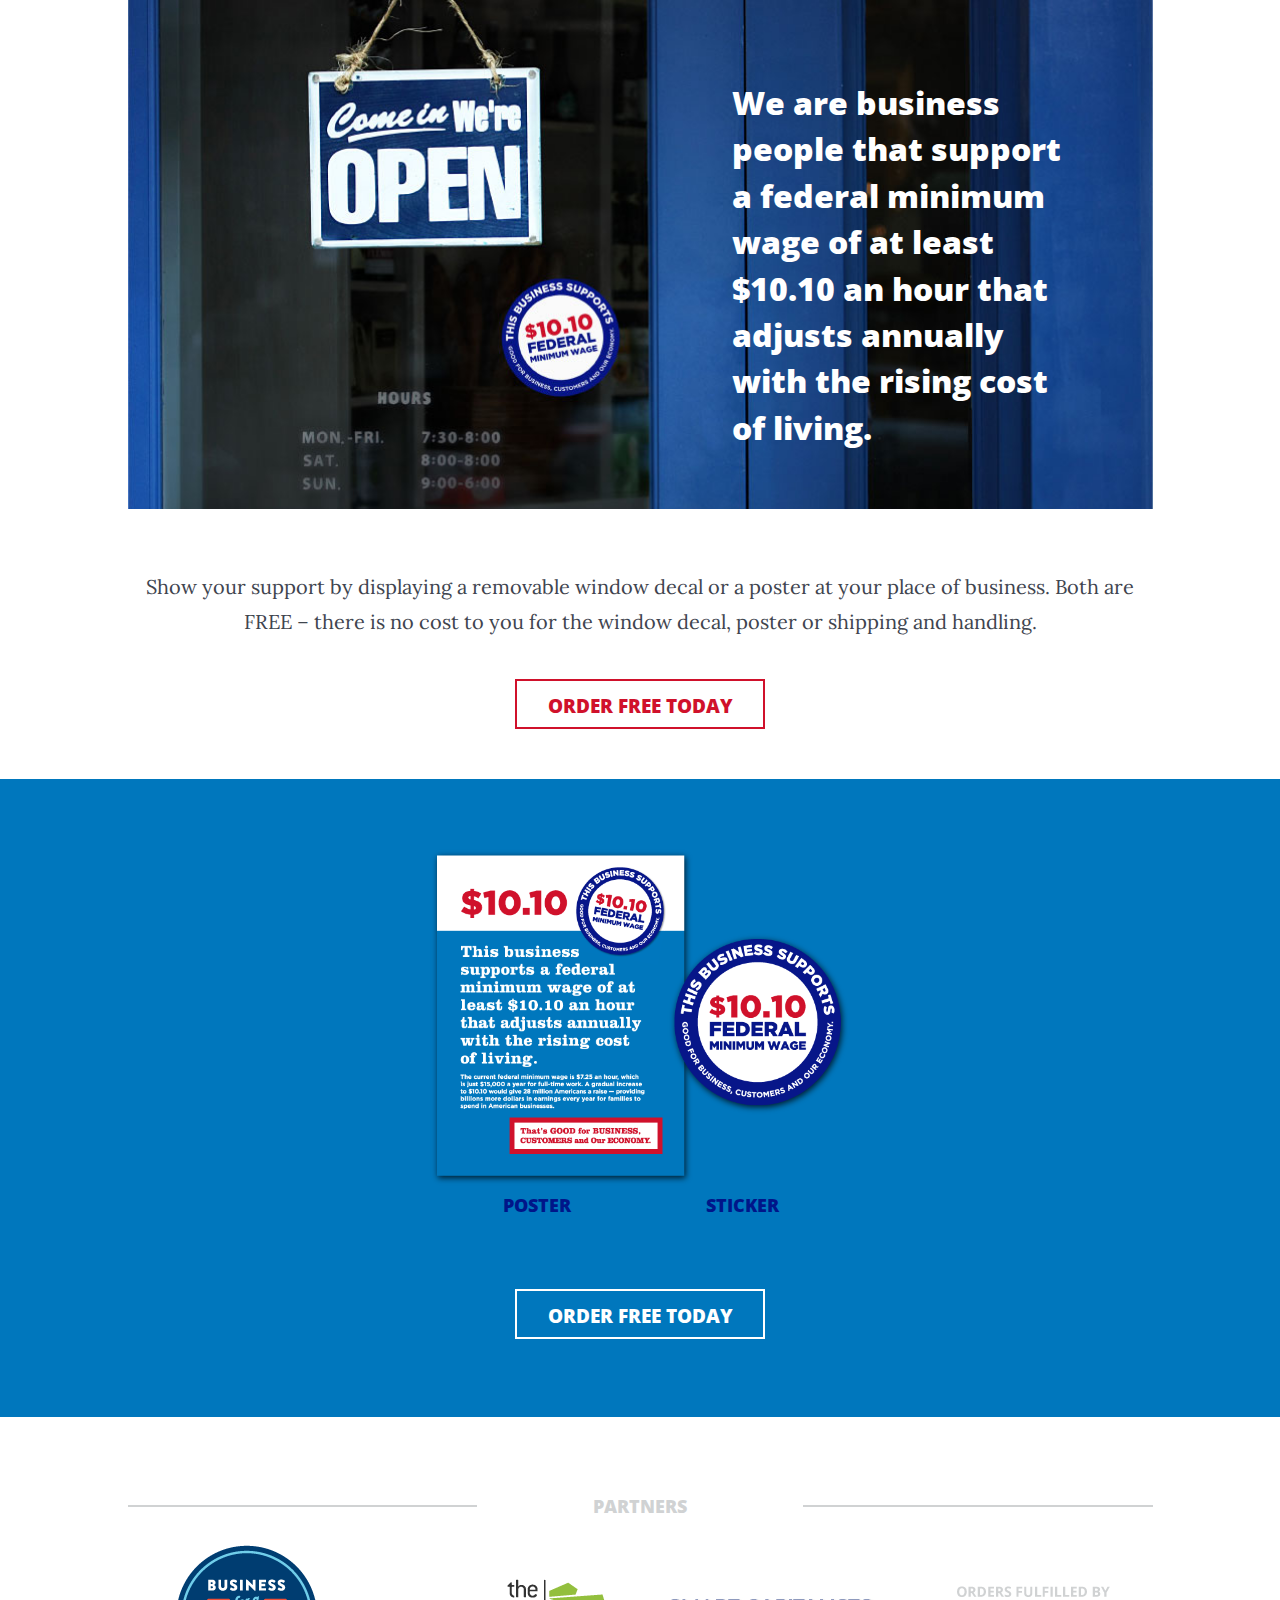
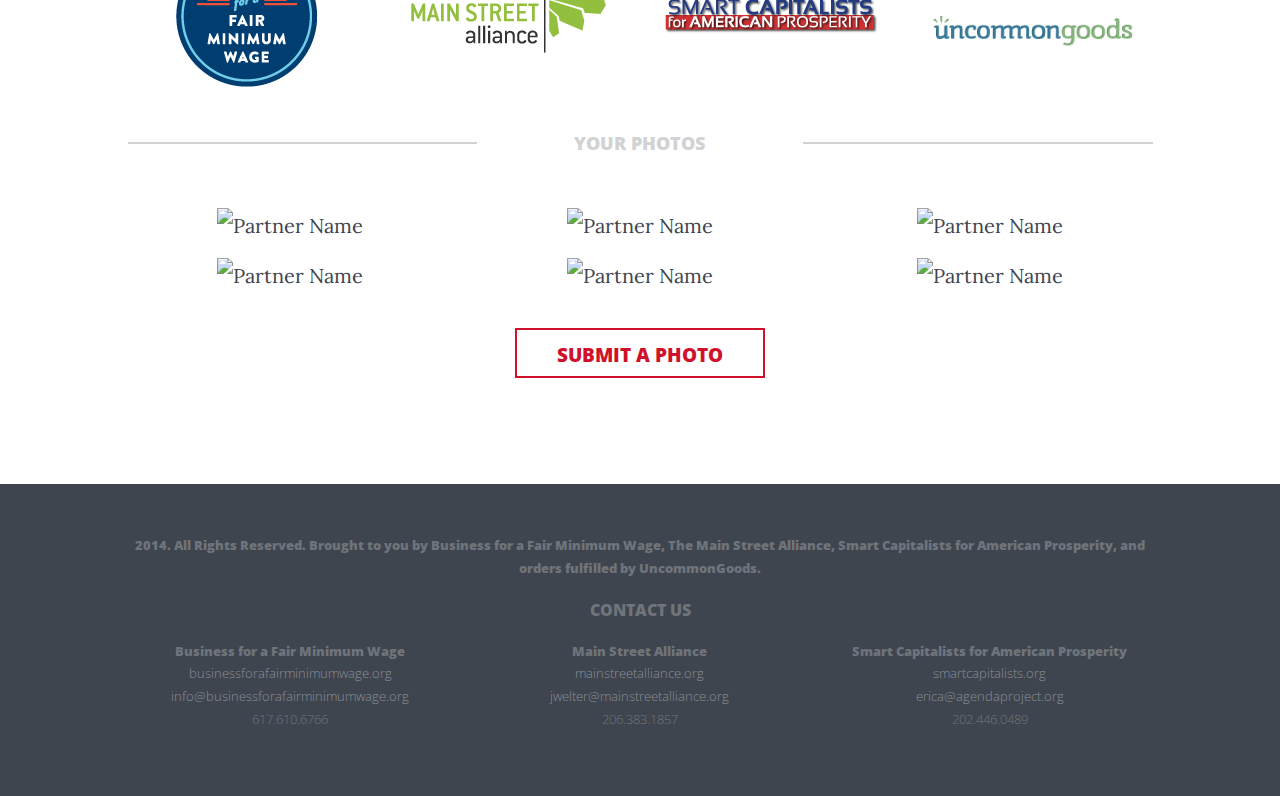
==== commit 66f3b490: "Added viewport setting to header." ====
--- a/index.html
+++ b/index.html
@@ -3,6 +3,7 @@
 <head>
     <meta charset="utf-8">
     <meta http-equiv="X-UA-Compatible" content="IE=edge">
+    <meta name="viewport" content="width=device-width, initial-scale=1">
     <title>$10.10 Minimum Wage Sticker</title>
 
     <link rel="stylesheet" href="library/css/style.css">
--- a/library/css/style.css
+++ b/library/css/style.css
@@ -1,17 +1,17 @@
 @import url(http://fonts.googleapis.com/css?family=Open+Sans:400,800|Lora);
 /* COMMUNITY CSS */
 /* This stylesheet was written in Sass and compiled locally */
-@media -sass-debug-info{filename{font-family:file\:\/\/\/Users\/pea\/Sites\/1010sticker\/library\/scss\/vendor\/_normalize\.scss}line{font-family:\0000310}}
+/* line 10, ../scss/vendor/_normalize.scss */
 html {
   font-family: sans-serif;
   -ms-text-size-adjust: 100%;
   -webkit-text-size-adjust: 100%; }
 
-@media -sass-debug-info{filename{font-family:file\:\/\/\/Users\/pea\/Sites\/1010sticker\/library\/scss\/vendor\/_normalize\.scss}line{font-family:\0000319}}
+/* line 19, ../scss/vendor/_normalize.scss */
 body {
   margin: 0; }
 
-@media -sass-debug-info{filename{font-family:file\:\/\/\/Users\/pea\/Sites\/1010sticker\/library\/scss\/vendor\/_normalize\.scss}line{font-family:\0000341}}
+/* line 41, ../scss/vendor/_normalize.scss */
 article,
 aside,
 details,
@@ -26,7 +26,7 @@
 summary {
   display: block; }
 
-@media -sass-debug-info{filename{font-family:file\:\/\/\/Users\/pea\/Sites\/1010sticker\/library\/scss\/vendor\/_normalize\.scss}line{font-family:\0000352}}
+/* line 52, ../scss/vendor/_normalize.scss */
 audio,
 canvas,
 progress,
@@ -34,53 +34,53 @@
   display: inline-block;
   vertical-align: baseline; }
 
-@media -sass-debug-info{filename{font-family:file\:\/\/\/Users\/pea\/Sites\/1010sticker\/library\/scss\/vendor\/_normalize\.scss}line{font-family:\0000361}}
+/* line 61, ../scss/vendor/_normalize.scss */
 audio:not([controls]) {
   display: none;
   height: 0; }
 
-@media -sass-debug-info{filename{font-family:file\:\/\/\/Users\/pea\/Sites\/1010sticker\/library\/scss\/vendor\/_normalize\.scss}line{font-family:\0000371}}
+/* line 71, ../scss/vendor/_normalize.scss */
 [hidden],
 template {
   display: none; }
 
-@media -sass-debug-info{filename{font-family:file\:\/\/\/Users\/pea\/Sites\/1010sticker\/library\/scss\/vendor\/_normalize\.scss}line{font-family:\0000379}}
+/* line 79, ../scss/vendor/_normalize.scss */
 a {
   background: transparent; }
 
-@media -sass-debug-info{filename{font-family:file\:\/\/\/Users\/pea\/Sites\/1010sticker\/library\/scss\/vendor\/_normalize\.scss}line{font-family:\0000387}}
+/* line 87, ../scss/vendor/_normalize.scss */
 a:active,
 a:hover {
   outline: 0; }
 
-@media -sass-debug-info{filename{font-family:file\:\/\/\/Users\/pea\/Sites\/1010sticker\/library\/scss\/vendor\/_normalize\.scss}line{font-family:\0000395}}
+/* line 95, ../scss/vendor/_normalize.scss */
 abbr[title] {
   border-bottom: 1px dotted; }
 
-@media -sass-debug-info{filename{font-family:file\:\/\/\/Users\/pea\/Sites\/1010sticker\/library\/scss\/vendor\/_normalize\.scss}line{font-family:\00003103}}
+/* line 103, ../scss/vendor/_normalize.scss */
 b,
 strong {
   font-weight: bold; }
 
-@media -sass-debug-info{filename{font-family:file\:\/\/\/Users\/pea\/Sites\/1010sticker\/library\/scss\/vendor\/_normalize\.scss}line{font-family:\00003110}}
+/* line 110, ../scss/vendor/_normalize.scss */
 dfn {
   font-style: italic; }
 
-@media -sass-debug-info{filename{font-family:file\:\/\/\/Users\/pea\/Sites\/1010sticker\/library\/scss\/vendor\/_normalize\.scss}line{font-family:\00003118}}
+/* line 118, ../scss/vendor/_normalize.scss */
 h1 {
   font-size: 2em;
   margin: 0; }
 
-@media -sass-debug-info{filename{font-family:file\:\/\/\/Users\/pea\/Sites\/1010sticker\/library\/scss\/vendor\/_normalize\.scss}line{font-family:\00003126}}
+/* line 126, ../scss/vendor/_normalize.scss */
 mark {
   background: #ff0;
   color: #000; }
 
-@media -sass-debug-info{filename{font-family:file\:\/\/\/Users\/pea\/Sites\/1010sticker\/library\/scss\/vendor\/_normalize\.scss}line{font-family:\00003134}}
+/* line 134, ../scss/vendor/_normalize.scss */
 small {
   font-size: 80%; }
 
-@media -sass-debug-info{filename{font-family:file\:\/\/\/Users\/pea\/Sites\/1010sticker\/library\/scss\/vendor\/_normalize\.scss}line{font-family:\00003142}}
+/* line 142, ../scss/vendor/_normalize.scss */
 sub,
 sup {
   font-size: 75%;
@@ -88,37 +88,37 @@
   position: relative;
   vertical-align: baseline; }
 
-@media -sass-debug-info{filename{font-family:file\:\/\/\/Users\/pea\/Sites\/1010sticker\/library\/scss\/vendor\/_normalize\.scss}line{font-family:\00003149}}
+/* line 149, ../scss/vendor/_normalize.scss */
 sup {
   top: -0.5em; }
 
-@media -sass-debug-info{filename{font-family:file\:\/\/\/Users\/pea\/Sites\/1010sticker\/library\/scss\/vendor\/_normalize\.scss}line{font-family:\00003153}}
+/* line 153, ../scss/vendor/_normalize.scss */
 sub {
   bottom: -0.25em; }
 
-@media -sass-debug-info{filename{font-family:file\:\/\/\/Users\/pea\/Sites\/1010sticker\/library\/scss\/vendor\/_normalize\.scss}line{font-family:\00003161}}
+/* line 161, ../scss/vendor/_normalize.scss */
 img {
   border: 0; }
 
-@media -sass-debug-info{filename{font-family:file\:\/\/\/Users\/pea\/Sites\/1010sticker\/library\/scss\/vendor\/_normalize\.scss}line{font-family:\00003167}}
+/* line 167, ../scss/vendor/_normalize.scss */
 svg:not(:root) {
   overflow: hidden; }
 
-@media -sass-debug-info{filename{font-family:file\:\/\/\/Users\/pea\/Sites\/1010sticker\/library\/scss\/vendor\/_normalize\.scss}line{font-family:\00003174}}
+/* line 174, ../scss/vendor/_normalize.scss */
 figure {
   margin: 1em 40px; }
 
-@media -sass-debug-info{filename{font-family:file\:\/\/\/Users\/pea\/Sites\/1010sticker\/library\/scss\/vendor\/_normalize\.scss}line{font-family:\00003180}}
+/* line 180, ../scss/vendor/_normalize.scss */
 hr {
   -moz-box-sizing: content-box;
   box-sizing: content-box;
   height: 0; }
 
-@media -sass-debug-info{filename{font-family:file\:\/\/\/Users\/pea\/Sites\/1010sticker\/library\/scss\/vendor\/_normalize\.scss}line{font-family:\00003189}}
+/* line 189, ../scss/vendor/_normalize.scss */
 pre {
   overflow: auto; }
 
-@media -sass-debug-info{filename{font-family:file\:\/\/\/Users\/pea\/Sites\/1010sticker\/library\/scss\/vendor\/_normalize\.scss}line{font-family:\00003199}}
+/* line 199, ../scss/vendor/_normalize.scss */
 code,
 kbd,
 pre,
@@ -126,7 +126,7 @@
   font-family: monospace, monospace;
   font-size: 1em; }
 
-@media -sass-debug-info{filename{font-family:file\:\/\/\/Users\/pea\/Sites\/1010sticker\/library\/scss\/vendor\/_normalize\.scss}line{font-family:\00003218}}
+/* line 218, ../scss/vendor/_normalize.scss */
 button,
 input,
 optgroup,
@@ -136,16 +136,16 @@
   font: inherit;
   margin: 0; }
 
-@media -sass-debug-info{filename{font-family:file\:\/\/\/Users\/pea\/Sites\/1010sticker\/library\/scss\/vendor\/_normalize\.scss}line{font-family:\00003227}}
+/* line 227, ../scss/vendor/_normalize.scss */
 button {
   overflow: visible; }
 
-@media -sass-debug-info{filename{font-family:file\:\/\/\/Users\/pea\/Sites\/1010sticker\/library\/scss\/vendor\/_normalize\.scss}line{font-family:\00003238}}
+/* line 238, ../scss/vendor/_normalize.scss */
 button,
 select {
   text-transform: none; }
 
-@media -sass-debug-info{filename{font-family:file\:\/\/\/Users\/pea\/Sites\/1010sticker\/library\/scss\/vendor\/_normalize\.scss}line{font-family:\00003252}}
+/* line 252, ../scss/vendor/_normalize.scss */
 button,
 html input[type="button"],
 input[type="reset"],
@@ -153,100 +153,100 @@
   -webkit-appearance: button;
   cursor: pointer; }
 
-@media -sass-debug-info{filename{font-family:file\:\/\/\/Users\/pea\/Sites\/1010sticker\/library\/scss\/vendor\/_normalize\.scss}line{font-family:\00003261}}
+/* line 261, ../scss/vendor/_normalize.scss */
 button[disabled],
 html input[disabled] {
   cursor: default; }
 
-@media -sass-debug-info{filename{font-family:file\:\/\/\/Users\/pea\/Sites\/1010sticker\/library\/scss\/vendor\/_normalize\.scss}line{font-family:\00003269}}
+/* line 269, ../scss/vendor/_normalize.scss */
 button::-moz-focus-inner,
 input::-moz-focus-inner {
   border: 0;
   padding: 0; }
 
-@media -sass-debug-info{filename{font-family:file\:\/\/\/Users\/pea\/Sites\/1010sticker\/library\/scss\/vendor\/_normalize\.scss}line{font-family:\00003278}}
+/* line 278, ../scss/vendor/_normalize.scss */
 input {
   line-height: normal; }
 
-@media -sass-debug-info{filename{font-family:file\:\/\/\/Users\/pea\/Sites\/1010sticker\/library\/scss\/vendor\/_normalize\.scss}line{font-family:\00003290}}
+/* line 290, ../scss/vendor/_normalize.scss */
 input[type="checkbox"],
 input[type="radio"] {
   box-sizing: border-box;
   padding: 0; }
 
-@media -sass-debug-info{filename{font-family:file\:\/\/\/Users\/pea\/Sites\/1010sticker\/library\/scss\/vendor\/_normalize\.scss}line{font-family:\00003301}}
+/* line 301, ../scss/vendor/_normalize.scss */
 input[type="number"]::-webkit-inner-spin-button,
 input[type="number"]::-webkit-outer-spin-button {
   height: auto; }
 
-@media -sass-debug-info{filename{font-family:file\:\/\/\/Users\/pea\/Sites\/1010sticker\/library\/scss\/vendor\/_normalize\.scss}line{font-family:\00003310}}
+/* line 310, ../scss/vendor/_normalize.scss */
 input[type="search"] {
   -webkit-appearance: textfield;
   -moz-box-sizing: content-box;
   -webkit-box-sizing: content-box;
   box-sizing: content-box; }
 
-@media -sass-debug-info{filename{font-family:file\:\/\/\/Users\/pea\/Sites\/1010sticker\/library\/scss\/vendor\/_normalize\.scss}line{font-family:\00003323}}
+/* line 323, ../scss/vendor/_normalize.scss */
 input[type="search"]::-webkit-search-cancel-button,
 input[type="search"]::-webkit-search-decoration {
   -webkit-appearance: none; }
 
-@media -sass-debug-info{filename{font-family:file\:\/\/\/Users\/pea\/Sites\/1010sticker\/library\/scss\/vendor\/_normalize\.scss}line{font-family:\00003330}}
+/* line 330, ../scss/vendor/_normalize.scss */
 fieldset {
   border: 1px solid #c0c0c0;
   margin: 0 2px;
   padding: 0.35em 0.625em 0.75em; }
 
-@media -sass-debug-info{filename{font-family:file\:\/\/\/Users\/pea\/Sites\/1010sticker\/library\/scss\/vendor\/_normalize\.scss}line{font-family:\00003340}}
+/* line 340, ../scss/vendor/_normalize.scss */
 legend {
   border: 0;
   padding: 0; }
 
-@media -sass-debug-info{filename{font-family:file\:\/\/\/Users\/pea\/Sites\/1010sticker\/library\/scss\/vendor\/_normalize\.scss}line{font-family:\00003348}}
+/* line 348, ../scss/vendor/_normalize.scss */
 textarea {
   overflow: auto; }
 
-@media -sass-debug-info{filename{font-family:file\:\/\/\/Users\/pea\/Sites\/1010sticker\/library\/scss\/vendor\/_normalize\.scss}line{font-family:\00003356}}
+/* line 356, ../scss/vendor/_normalize.scss */
 optgroup {
   font-weight: bold; }
 
-@media -sass-debug-info{filename{font-family:file\:\/\/\/Users\/pea\/Sites\/1010sticker\/library\/scss\/vendor\/_normalize\.scss}line{font-family:\00003364}}
+/* line 364, ../scss/vendor/_normalize.scss */
 table {
   border-collapse: collapse;
   border-spacing: 0; }
 
-@media -sass-debug-info{filename{font-family:file\:\/\/\/Users\/pea\/Sites\/1010sticker\/library\/scss\/vendor\/_normalize\.scss}line{font-family:\00003370}}
+/* line 370, ../scss/vendor/_normalize.scss */
 td,
 th {
   padding: 0; }
 
-@media -sass-debug-info{filename{font-family:file\:\/\/\/Users\/pea\/Sites\/1010sticker\/library\/scss\/neat\/grid\/_grid\.scss}line{font-family:\000032}}
+/* line 2, ../scss/neat/grid/_grid.scss */
 * {
   -webkit-box-sizing: border-box;
   -moz-box-sizing: border-box;
   box-sizing: border-box; }
 
-@media -sass-debug-info{filename{font-family:file\:\/\/\/Users\/pea\/Sites\/1010sticker\/library\/scss\/base\/_config\.scss}line{font-family:\00003129}}
+/* line 129, ../scss/base/_config.scss */
 .clearfix:after {
   content: "";
   display: table;
   clear: both; }
 
-@media -sass-debug-info{filename{font-family:file\:\/\/\/Users\/pea\/Sites\/1010sticker\/library\/scss\/base\/_config\.scss}line{font-family:\00003174}}
+/* line 174, ../scss/base/_config.scss */
 .is-hidden {
   display: none; }
 
-@media -sass-debug-info{filename{font-family:file\:\/\/\/Users\/pea\/Sites\/1010sticker\/library\/scss\/base\/_config\.scss}line{font-family:\00003178}}
+/* line 178, ../scss/base/_config.scss */
 .fullwidth {
   width: 100%; }
 
-@media -sass-debug-info{filename{font-family:file\:\/\/\/Users\/pea\/Sites\/1010sticker\/library\/scss\/base\/_config\.scss}line{font-family:\00003187}}
+/* line 187, ../scss/base/_config.scss */
 *, *:before, *:after {
   -moz-box-sizing: border-box;
   -webkit-box-sizing: border-box;
   box-sizing: border-box; }
 
-@media -sass-debug-info{filename{font-family:file\:\/\/\/Users\/pea\/Sites\/1010sticker\/library\/scss\/base\/_containers\.scss}line{font-family:\000037}}
+/* line 7, ../scss/base/_containers.scss */
 html,
 body {
   height: 100%;
@@ -254,14 +254,14 @@
   margin: 0;
   padding: 0; }
 
-@media -sass-debug-info{filename{font-family:file\:\/\/\/Users\/pea\/Sites\/1010sticker\/library\/scss\/base\/_containers\.scss}line{font-family:\0000314}}
+/* line 14, ../scss/base/_containers.scss */
 hr {
   border: 0;
   height: 1px;
   background: #d0d2d3;
   margin: 2rem 0 4rem 0; }
 
-@media -sass-debug-info{filename{font-family:file\:\/\/\/Users\/pea\/Sites\/1010sticker\/library\/scss\/base\/_containers\.scss}line{font-family:\0000325}}
+/* line 25, ../scss/base/_containers.scss */
 body > header > section article,
 body > main > section article,
 body > footer > section article {
@@ -269,7 +269,7 @@
   max-width: 1025px;
   margin-left: auto;
   margin-right: auto; }
-@media -sass-debug-info{filename{font-family:file\:\/\/\/Users\/pea\/Sites\/1010sticker\/library\/scss\/bourbon\/addons\/_clearfix\.scss}line{font-family:\0000318}}
+  /* line 18, ../scss/bourbon/addons/_clearfix.scss */
   body > header > section article:before, body > header > section article:after,
   body > main > section article:before,
   body > main > section article:after,
@@ -277,26 +277,26 @@
   body > footer > section article:after {
     content: " ";
     display: table; }
-@media -sass-debug-info{filename{font-family:file\:\/\/\/Users\/pea\/Sites\/1010sticker\/library\/scss\/bourbon\/addons\/_clearfix\.scss}line{font-family:\0000323}}
+  /* line 23, ../scss/bourbon/addons/_clearfix.scss */
   body > header > section article:after,
   body > main > section article:after,
   body > footer > section article:after {
     clear: both; }
   @media screen and (max-width: 480px) {
-@media -sass-debug-info{filename{font-family:file\:\/\/\/Users\/pea\/Sites\/1010sticker\/library\/scss\/base\/_containers\.scss}line{font-family:\0000325}}
+    /* line 25, ../scss/base/_containers.scss */
     body > header > section article,
     body > main > section article,
     body > footer > section article {
       padding-right: .5em;
       padding-left: .5em; } }
   @media screen and (max-width: 768px) and (min-width: 481px) {
-@media -sass-debug-info{filename{font-family:file\:\/\/\/Users\/pea\/Sites\/1010sticker\/library\/scss\/base\/_containers\.scss}line{font-family:\0000325}}
+    /* line 25, ../scss/base/_containers.scss */
     body > header > section article,
     body > main > section article,
     body > footer > section article {
       padding-right: .5em;
       padding-left: .5em; } }
-@media -sass-debug-info{filename{font-family:file\:\/\/\/Users\/pea\/Sites\/1010sticker\/library\/scss\/base\/_containers\.scss}line{font-family:\0000336}}
+/* line 36, ../scss/base/_containers.scss */
 body > header > section#footer,
 body > main > section#footer,
 body > footer > section#footer {
@@ -304,7 +304,7 @@
   max-width: 1025px;
   margin-left: auto;
   margin-right: auto; }
-@media -sass-debug-info{filename{font-family:file\:\/\/\/Users\/pea\/Sites\/1010sticker\/library\/scss\/bourbon\/addons\/_clearfix\.scss}line{font-family:\0000318}}
+  /* line 18, ../scss/bourbon/addons/_clearfix.scss */
   body > header > section#footer:before, body > header > section#footer:after,
   body > main > section#footer:before,
   body > main > section#footer:after,
@@ -312,57 +312,57 @@
   body > footer > section#footer:after {
     content: " ";
     display: table; }
-@media -sass-debug-info{filename{font-family:file\:\/\/\/Users\/pea\/Sites\/1010sticker\/library\/scss\/bourbon\/addons\/_clearfix\.scss}line{font-family:\0000323}}
+  /* line 23, ../scss/bourbon/addons/_clearfix.scss */
   body > header > section#footer:after,
   body > main > section#footer:after,
   body > footer > section#footer:after {
     clear: both; }
   @media screen and (max-width: 480px) {
-@media -sass-debug-info{filename{font-family:file\:\/\/\/Users\/pea\/Sites\/1010sticker\/library\/scss\/base\/_containers\.scss}line{font-family:\0000336}}
+    /* line 36, ../scss/base/_containers.scss */
     body > header > section#footer,
     body > main > section#footer,
     body > footer > section#footer {
       padding-right: .5em;
       padding-left: .5em; } }
   @media screen and (max-width: 768px) and (min-width: 481px) {
-@media -sass-debug-info{filename{font-family:file\:\/\/\/Users\/pea\/Sites\/1010sticker\/library\/scss\/base\/_containers\.scss}line{font-family:\0000336}}
+    /* line 36, ../scss/base/_containers.scss */
     body > header > section#footer,
     body > main > section#footer,
     body > footer > section#footer {
       padding-right: .5em;
       padding-left: .5em; } }
 
-@media -sass-debug-info{filename{font-family:file\:\/\/\/Users\/pea\/Sites\/1010sticker\/library\/scss\/base\/_containers\.scss}line{font-family:\0000350}}
+/* line 50, ../scss/base/_containers.scss */
 body > header {
   *zoom: 1;
   max-width: 1025px;
   margin-left: auto;
   margin-right: auto;
   max-height: 509px; }
-@media -sass-debug-info{filename{font-family:file\:\/\/\/Users\/pea\/Sites\/1010sticker\/library\/scss\/bourbon\/addons\/_clearfix\.scss}line{font-family:\0000318}}
+  /* line 18, ../scss/bourbon/addons/_clearfix.scss */
   body > header:before, body > header:after {
     content: " ";
     display: table; }
-@media -sass-debug-info{filename{font-family:file\:\/\/\/Users\/pea\/Sites\/1010sticker\/library\/scss\/bourbon\/addons\/_clearfix\.scss}line{font-family:\0000323}}
+  /* line 23, ../scss/bourbon/addons/_clearfix.scss */
   body > header:after {
     clear: both; }
 
-@media -sass-debug-info{filename{font-family:file\:\/\/\/Users\/pea\/Sites\/1010sticker\/library\/scss\/base\/_containers\.scss}line{font-family:\0000358}}
+/* line 58, ../scss/base/_containers.scss */
 section {
   *zoom: 1; }
-@media -sass-debug-info{filename{font-family:file\:\/\/\/Users\/pea\/Sites\/1010sticker\/library\/scss\/bourbon\/addons\/_clearfix\.scss}line{font-family:\0000318}}
+  /* line 18, ../scss/bourbon/addons/_clearfix.scss */
   section:before, section:after {
     content: " ";
     display: table; }
-@media -sass-debug-info{filename{font-family:file\:\/\/\/Users\/pea\/Sites\/1010sticker\/library\/scss\/bourbon\/addons\/_clearfix\.scss}line{font-family:\0000323}}
+  /* line 23, ../scss/bourbon/addons/_clearfix.scss */
   section:after {
     clear: both; }
 
-@media -sass-debug-info{filename{font-family:file\:\/\/\/Users\/pea\/Sites\/1010sticker\/library\/scss\/base\/_typography\.scss}line{font-family:\0000323}}
+/* line 23, ../scss/base/_typography.scss */
 html {
   font-size: 100%; }
 
-@media -sass-debug-info{filename{font-family:file\:\/\/\/Users\/pea\/Sites\/1010sticker\/library\/scss\/base\/_typography\.scss}line{font-family:\0000327}}
+/* line 27, ../scss/base/_typography.scss */
 body {
   font-size: 16px;
   font-size: 1rem;
@@ -371,7 +371,7 @@
   line-height: 1.5;
   color: #3f454f; }
 
-@media -sass-debug-info{filename{font-family:file\:\/\/\/Users\/pea\/Sites\/1010sticker\/library\/scss\/base\/_typography\.scss}line{font-family:\0000342}}
+/* line 42, ../scss/base/_typography.scss */
 h1, h2, h3, h4, h5, h6, hgroup,
 ul, ol, dd,
 p, figure,
@@ -379,138 +379,159 @@
   margin-top: 0;
   margin-bottom: 1.5rem; }
 
-@media -sass-debug-info{filename{font-family:file\:\/\/\/Users\/pea\/Sites\/1010sticker\/library\/scss\/base\/_typography\.scss}line{font-family:\0000350}}
+/* line 50, ../scss/base/_typography.scss */
 h1, h2, h3, h4, h5, h6 {
   margin-top: 1em;
   text-rendering: optimizelegibility;
   color: #d0d2d3;
   font-family: "Open Sans", sans-serif;
   font-weight: 800; }
-@media -sass-debug-info{filename{font-family:file\:\/\/\/Users\/pea\/Sites\/1010sticker\/library\/scss\/base\/_typography\.scss}line{font-family:\0000356}}
+  /* line 56, ../scss/base/_typography.scss */
   h1 a, h2 a, h3 a, h4 a, h5 a, h6 a {
     text-decoration: none; }
 
-@media -sass-debug-info{filename{font-family:file\:\/\/\/Users\/pea\/Sites\/1010sticker\/library\/scss\/base\/_typography\.scss}line{font-family:\0000362}}
+/* line 62, ../scss/base/_typography.scss */
 h1, h2, h6, small {
   line-height: 1.2; }
 
-@media -sass-debug-info{filename{font-family:file\:\/\/\/Users\/pea\/Sites\/1010sticker\/library\/scss\/base\/_typography\.scss}line{font-family:\0000366}}
+/* line 66, ../scss/base/_typography.scss */
 h3, h4, h5 {
   line-height: 1.3; }
 
 @media screen and (max-width: 480px) {
-@media -sass-debug-info{filename{font-family:file\:\/\/\/Users\/pea\/Sites\/1010sticker\/library\/scss\/base\/_typography\.scss}line{font-family:\0000371}}
+  /* line 71, ../scss/base/_typography.scss */
   h1 {
     font-size: 32px;
     font-size: 2rem; } }
 @media screen and (max-width: 768px) and (min-width: 481px) {
-@media -sass-debug-info{filename{font-family:file\:\/\/\/Users\/pea\/Sites\/1010sticker\/library\/scss\/base\/_typography\.scss}line{font-family:\0000371}}
+  /* line 71, ../scss/base/_typography.scss */
   h1 {
     font-size: 40px;
     font-size: 2.5rem; } }
 @media screen and (min-width: 768px) {
-@media -sass-debug-info{filename{font-family:file\:\/\/\/Users\/pea\/Sites\/1010sticker\/library\/scss\/base\/_typography\.scss}line{font-family:\0000371}}
+  /* line 71, ../scss/base/_typography.scss */
   h1 {
     font-size: 48px;
     font-size: 3rem; } }
 
-@media -sass-debug-info{filename{font-family:file\:\/\/\/Users\/pea\/Sites\/1010sticker\/library\/scss\/base\/_typography\.scss}line{font-family:\0000383}}
+/* line 83, ../scss/base/_typography.scss */
 h2 {
   text-align: center;
   text-transform: uppercase; }
   @media screen and (max-width: 480px) {
-@media -sass-debug-info{filename{font-family:file\:\/\/\/Users\/pea\/Sites\/1010sticker\/library\/scss\/base\/_typography\.scss}line{font-family:\0000383}}
+    /* line 83, ../scss/base/_typography.scss */
     h2 {
       font-size: 18px;
       font-size: 1.125rem; } }
   @media screen and (max-width: 768px) and (min-width: 481px) {
-@media -sass-debug-info{filename{font-family:file\:\/\/\/Users\/pea\/Sites\/1010sticker\/library\/scss\/base\/_typography\.scss}line{font-family:\0000383}}
+    /* line 83, ../scss/base/_typography.scss */
     h2 {
       font-size: 18px;
       font-size: 1.125rem; } }
   @media screen and (min-width: 768px) {
-@media -sass-debug-info{filename{font-family:file\:\/\/\/Users\/pea\/Sites\/1010sticker\/library\/scss\/base\/_typography\.scss}line{font-family:\0000383}}
+    /* line 83, ../scss/base/_typography.scss */
     h2 {
       font-size: 18px;
       font-size: 1.125rem; } }
 
-@media -sass-debug-info{filename{font-family:file\:\/\/\/Users\/pea\/Sites\/1010sticker\/library\/scss\/base\/_typography\.scss}line{font-family:\0000397}}
+/* line 97, ../scss/base/_typography.scss */
 h3 {
   margin-bottom: .25em;
   margin-top: 0; }
   @media screen and (max-width: 480px) {
-@media -sass-debug-info{filename{font-family:file\:\/\/\/Users\/pea\/Sites\/1010sticker\/library\/scss\/base\/_typography\.scss}line{font-family:\0000397}}
+    /* line 97, ../scss/base/_typography.scss */
     h3 {
       font-size: 18px;
       font-size: 1.125rem; } }
   @media screen and (max-width: 768px) and (min-width: 481px) {
-@media -sass-debug-info{filename{font-family:file\:\/\/\/Users\/pea\/Sites\/1010sticker\/library\/scss\/base\/_typography\.scss}line{font-family:\0000397}}
+    /* line 97, ../scss/base/_typography.scss */
     h3 {
       font-size: 24px;
       font-size: 1.5rem; } }
   @media screen and (min-width: 768px) {
-@media -sass-debug-info{filename{font-family:file\:\/\/\/Users\/pea\/Sites\/1010sticker\/library\/scss\/base\/_typography\.scss}line{font-family:\0000397}}
+    /* line 97, ../scss/base/_typography.scss */
     h3 {
       font-size: 24px;
       font-size: 1.5rem; } }
   @media screen and (min-width: 1025px) {
-@media -sass-debug-info{filename{font-family:file\:\/\/\/Users\/pea\/Sites\/1010sticker\/library\/scss\/base\/_typography\.scss}line{font-family:\0000397}}
+    /* line 97, ../scss/base/_typography.scss */
     h3 {
       font-size: 32px;
       font-size: 2rem;
       line-height: 2.9rem; } }
 
 @media screen and (max-width: 480px) {
-@media -sass-debug-info{filename{font-family:file\:\/\/\/Users\/pea\/Sites\/1010sticker\/library\/scss\/base\/_typography\.scss}line{font-family:\00003115}}
+  /* line 115, ../scss/base/_typography.scss */
   h4 {
     font-size: 18px;
     font-size: 1.125rem; } }
 @media screen and (max-width: 768px) and (min-width: 481px) {
-@media -sass-debug-info{filename{font-family:file\:\/\/\/Users\/pea\/Sites\/1010sticker\/library\/scss\/base\/_typography\.scss}line{font-family:\00003115}}
+  /* line 115, ../scss/base/_typography.scss */
   h4 {
     font-size: 21px;
     font-size: 1.3125rem; } }
 @media screen and (min-width: 768px) {
-@media -sass-debug-info{filename{font-family:file\:\/\/\/Users\/pea\/Sites\/1010sticker\/library\/scss\/base\/_typography\.scss}line{font-family:\00003115}}
+  /* line 115, ../scss/base/_typography.scss */
   h4 {
     font-size: 22px;
     font-size: 1.375rem; } }
 
-@media -sass-debug-info{filename{font-family:file\:\/\/\/Users\/pea\/Sites\/1010sticker\/library\/scss\/base\/_typography\.scss}line{font-family:\00003127}}
-p {
-  font-size: 16px;
-  font-size: 1rem; }
-  @media (min-width: 769px) {
-@media -sass-debug-info{filename{font-family:file\:\/\/\/Users\/pea\/Sites\/1010sticker\/library\/scss\/base\/_typography\.scss}line{font-family:\00003127}}
-    p {
-      font-size: 18px;
-      font-size: 1.125rem; } }
-  @media (min-width: 1025px) {
-@media -sass-debug-info{filename{font-family:file\:\/\/\/Users\/pea\/Sites\/1010sticker\/library\/scss\/base\/_typography\.scss}line{font-family:\00003127}}
-    p {
-      font-size: 20px;
-      font-size: 1.25rem;
-      line-height: 1.75; } }
-
-@media -sass-debug-info{filename{font-family:file\:\/\/\/Users\/pea\/Sites\/1010sticker\/library\/scss\/base\/_typography\.scss}line{font-family:\00003138}}
+@media screen and (max-width: 480px) {
+  /* line 127, ../scss/base/_typography.scss */
+  p {
+    font-size: 16px;
+    font-size: 1rem; } }
+@media screen and (max-width: 768px) and (min-width: 481px) {
+  /* line 127, ../scss/base/_typography.scss */
+  p {
+    font-size: 18px;
+    font-size: 1.125rem; } }
+@media screen and (min-width: 768px) {
+  /* line 127, ../scss/base/_typography.scss */
+  p {
+    font-size: 20px;
+    font-size: 1.25rem;
+    line-height: 1.75; } }
+
+@media screen and (max-width: 480px) {
+  /* line 141, ../scss/base/_typography.scss */
+  .copyright,
+  .contacts p {
+    font-size: 12px;
+    font-size: 0.75rem; } }
+@media screen and (max-width: 768px) and (min-width: 481px) {
+  /* line 141, ../scss/base/_typography.scss */
+  .copyright,
+  .contacts p {
+    font-size: 12px;
+    font-size: 0.75rem; } }
+@media screen and (min-width: 768px) {
+  /* line 141, ../scss/base/_typography.scss */
+  .copyright,
+  .contacts p {
+    font-size: 13px;
+    font-size: 0.8125rem;
+    line-height: 1.75; } }
+
+/* line 156, ../scss/base/_typography.scss */
 li, dt, dd {
   font-size: 16px;
   font-size: 1rem;
   margin-bottom: .75em; }
   @media (min-width: 769px) {
-@media -sass-debug-info{filename{font-family:file\:\/\/\/Users\/pea\/Sites\/1010sticker\/library\/scss\/base\/_typography\.scss}line{font-family:\00003138}}
+    /* line 156, ../scss/base/_typography.scss */
     li, dt, dd {
       font-size: 18px;
       font-size: 1.125rem; } }
   @media (min-width: 1025px) {
-@media -sass-debug-info{filename{font-family:file\:\/\/\/Users\/pea\/Sites\/1010sticker\/library\/scss\/base\/_typography\.scss}line{font-family:\00003138}}
+    /* line 156, ../scss/base/_typography.scss */
     li, dt, dd {
       font-size: 20px;
       font-size: 1.25rem;
       max-width: 40em;
       line-height: 1.75; } }
 
-@media -sass-debug-info{filename{font-family:file\:\/\/\/Users\/pea\/Sites\/1010sticker\/library\/scss\/base\/_typography\.scss}line{font-family:\00003145}}
+/* line 163, ../scss/base/_typography.scss */
 input, label, select, textarea {
   font-size: 16px;
   font-size: 1rem;
@@ -518,49 +539,49 @@
   font-family: "Open Sans", sans-serif;
   font-weight: 300; }
   @media (min-width: 769px) {
-@media -sass-debug-info{filename{font-family:file\:\/\/\/Users\/pea\/Sites\/1010sticker\/library\/scss\/base\/_typography\.scss}line{font-family:\00003145}}
+    /* line 163, ../scss/base/_typography.scss */
     input, label, select, textarea {
       font-size: 18px;
       font-size: 1.125rem; } }
   @media (min-width: 1025px) {
-@media -sass-debug-info{filename{font-family:file\:\/\/\/Users\/pea\/Sites\/1010sticker\/library\/scss\/base\/_typography\.scss}line{font-family:\00003145}}
+    /* line 163, ../scss/base/_typography.scss */
     input, label, select, textarea {
       font-size: 20px;
       font-size: 1.25rem; } }
 
-@media -sass-debug-info{filename{font-family:file\:\/\/\/Users\/pea\/Sites\/1010sticker\/library\/scss\/base\/_typography\.scss}line{font-family:\00003154}}
+/* line 172, ../scss/base/_typography.scss */
 small {
   font-size: 12px;
   font-size: 0.75rem; }
   @media (min-width: 769px) {
-@media -sass-debug-info{filename{font-family:file\:\/\/\/Users\/pea\/Sites\/1010sticker\/library\/scss\/base\/_typography\.scss}line{font-family:\00003154}}
+    /* line 172, ../scss/base/_typography.scss */
+    small {
+      font-size: 12px;
+      font-size: 0.75rem; } }
+  @media (min-width: 1025px) {
+    /* line 172, ../scss/base/_typography.scss */
     small {
       font-size: 13px;
       font-size: 0.8125rem; } }
-  @media (min-width: 1025px) {
-@media -sass-debug-info{filename{font-family:file\:\/\/\/Users\/pea\/Sites\/1010sticker\/library\/scss\/base\/_typography\.scss}line{font-family:\00003154}}
-    small {
-      font-size: 14px;
-      font-size: 0.875rem; } }
-
-@media -sass-debug-info{filename{font-family:file\:\/\/\/Users\/pea\/Sites\/1010sticker\/library\/scss\/base\/_typography\.scss}line{font-family:\00003162}}
+
+/* line 180, ../scss/base/_typography.scss */
 b, strong {
   font-weight: 700; }
 
-@media -sass-debug-info{filename{font-family:file\:\/\/\/Users\/pea\/Sites\/1010sticker\/library\/scss\/base\/_typography\.scss}line{font-family:\00003166}}
+/* line 184, ../scss/base/_typography.scss */
 i, em {
   font-style: italic; }
 
-@media -sass-debug-info{filename{font-family:file\:\/\/\/Users\/pea\/Sites\/1010sticker\/library\/scss\/base\/_typography\.scss}line{font-family:\00003171}}
+/* line 189, ../scss/base/_typography.scss */
 blockquote {
   padding: 0 10% 0 0;
   margin: 1.5em 0; }
-@media -sass-debug-info{filename{font-family:file\:\/\/\/Users\/pea\/Sites\/1010sticker\/library\/scss\/base\/_typography\.scss}line{font-family:\00003174}}
+  /* line 192, ../scss/base/_typography.scss */
   blockquote p, blockquote li {
     color: #999999;
     font-style: italic; }
 
-@media -sass-debug-info{filename{font-family:file\:\/\/\/Users\/pea\/Sites\/1010sticker\/library\/scss\/base\/_typography\.scss}line{font-family:\00003183}}
+/* line 201, ../scss/base/_typography.scss */
 code,
 kbd,
 pre,
@@ -569,7 +590,7 @@
   font-size: 16px;
   font-size: 1rem; }
   @media (min-width: 769px) {
-@media -sass-debug-info{filename{font-family:file\:\/\/\/Users\/pea\/Sites\/1010sticker\/library\/scss\/base\/_typography\.scss}line{font-family:\00003183}}
+    /* line 201, ../scss/base/_typography.scss */
     code,
     kbd,
     pre,
@@ -577,7 +598,7 @@
       font-size: 18px;
       font-size: 1.125rem; } }
   @media (min-width: 1025px) {
-@media -sass-debug-info{filename{font-family:file\:\/\/\/Users\/pea\/Sites\/1010sticker\/library\/scss\/base\/_typography\.scss}line{font-family:\00003183}}
+    /* line 201, ../scss/base/_typography.scss */
     code,
     kbd,
     pre,
@@ -585,7 +606,7 @@
       font-size: 20px;
       font-size: 1.25rem; } }
 
-@media -sass-debug-info{filename{font-family:file\:\/\/\/Users\/pea\/Sites\/1010sticker\/library\/scss\/base\/_typography\.scss}line{font-family:\00003190}}
+/* line 208, ../scss/base/_typography.scss */
 pre {
   padding: 1em 1.5em;
   margin: 1.5em 0;
@@ -593,7 +614,7 @@
   background: #e6e6e6;
   color: white; }
 
-@media -sass-debug-info{filename{font-family:file\:\/\/\/Users\/pea\/Sites\/1010sticker\/library\/scss\/base\/_typography\.scss}line{font-family:\00003198}}
+/* line 216, ../scss/base/_typography.scss */
 a.button {
   display: inline-block;
   width: 250px;
@@ -610,7 +631,7 @@
   text-transform: uppercase;
   cursor: pointer;
   text-align: center; }
-@media -sass-debug-info{filename{font-family:file\:\/\/\/Users\/pea\/Sites\/1010sticker\/library\/scss\/base\/_mixins\.scss}line{font-family:\0000375}}
+  /* line 75, ../scss/base/_mixins.scss */
   a.button:hover {
     background-color: white;
     color: #d0112b;
@@ -618,7 +639,7 @@
     border-width: 2px;
     border-style: solid; }
 
-@media -sass-debug-info{filename{font-family:file\:\/\/\/Users\/pea\/Sites\/1010sticker\/library\/scss\/base\/_typography\.scss}line{font-family:\00003204}}
+/* line 222, ../scss/base/_typography.scss */
 #photos a.button,
 #intro a.button {
   display: inline-block;
@@ -636,7 +657,7 @@
   text-transform: uppercase;
   cursor: pointer;
   text-align: center; }
-@media -sass-debug-info{filename{font-family:file\:\/\/\/Users\/pea\/Sites\/1010sticker\/library\/scss\/base\/_mixins\.scss}line{font-family:\0000375}}
+  /* line 75, ../scss/base/_mixins.scss */
   #photos a.button:hover,
   #intro a.button:hover {
     background-color: white;
@@ -645,12 +666,12 @@
     border-width: 2px;
     border-style: solid; }
 
-@media -sass-debug-info{filename{font-family:file\:\/\/\/Users\/pea\/Sites\/1010sticker\/library\/scss\/base\/_typography\.scss}line{font-family:\00003210}}
+/* line 228, ../scss/base/_typography.scss */
 section h2 {
   border-bottom-color: #d0d2d3;
   border-bottom-width: 2px;
   border-bottom-style: solid; }
-@media -sass-debug-info{filename{font-family:file\:\/\/\/Users\/pea\/Sites\/1010sticker\/library\/scss\/base\/_typography\.scss}line{font-family:\00003214}}
+  /* line 232, ../scss/base/_typography.scss */
   section h2 span {
     display: block;
     float: left;
@@ -659,11 +680,11 @@
     margin-left: 34.11922%;
     background: white;
     margin-top: -9px; }
-@media -sass-debug-info{filename{font-family:file\:\/\/\/Users\/pea\/Sites\/1010sticker\/library\/scss\/neat\/grid\/_span-columns\.scss}line{font-family:\0000341}}
+    /* line 41, ../scss/neat/grid/_span-columns.scss */
     section h2 span:last-child {
       margin-right: 0; }
 
-@media -sass-debug-info{filename{font-family:file\:\/\/\/Users\/pea\/Sites\/1010sticker\/library\/scss\/base\/_mixins\.scss}line{font-family:\0000341}}
+/* line 41, ../scss/base/_mixins.scss */
 a,
 a:link {
   border: none;
@@ -671,58 +692,58 @@
   font-weight: normal;
   text-decoration: none; }
 
-@media -sass-debug-info{filename{font-family:file\:\/\/\/Users\/pea\/Sites\/1010sticker\/library\/scss\/base\/_mixins\.scss}line{font-family:\0000347}}
+/* line 47, ../scss/base/_mixins.scss */
 a:visited {
   border: none;
   color: #6f747b;
   text-decoration: none; }
 
-@media -sass-debug-info{filename{font-family:file\:\/\/\/Users\/pea\/Sites\/1010sticker\/library\/scss\/base\/_mixins\.scss}line{font-family:\0000352}}
+/* line 52, ../scss/base/_mixins.scss */
 a:hover {
   border: none;
   color: #898e94;
   text-decoration: none; }
 
-@media -sass-debug-info{filename{font-family:file\:\/\/\/Users\/pea\/Sites\/1010sticker\/library\/scss\/base\/_header\.scss}line{font-family:\000033}}
+/* line 3, ../scss/base/_header.scss */
 body > header {
   background: url(../images/header.jpg) no-repeat top center;
   background-size: 100%; }
   @media screen and (min-width: 768px) {
-@media -sass-debug-info{filename{font-family:file\:\/\/\/Users\/pea\/Sites\/1010sticker\/library\/scss\/base\/_header\.scss}line{font-family:\000039}}
+    /* line 9, ../scss/base/_header.scss */
     body > header section {
       display: block;
       float: left;
       margin-right: 2.35765%;
       width: 48.82117%;
       width: 50%; }
-@media -sass-debug-info{filename{font-family:file\:\/\/\/Users\/pea\/Sites\/1010sticker\/library\/scss\/neat\/grid\/_span-columns\.scss}line{font-family:\0000341}}
+      /* line 41, ../scss/neat/grid/_span-columns.scss */
       body > header section:last-child {
         margin-right: 0; } }
   @media screen and (max-width: 768px) and (min-width: 481px) {
-@media -sass-debug-info{filename{font-family:file\:\/\/\/Users\/pea\/Sites\/1010sticker\/library\/scss\/base\/_header\.scss}line{font-family:\0000314}}
+    /* line 14, ../scss/base/_header.scss */
     body > header section.tagline {
       margin-top: 55%;
       display: block;
       float: left;
       margin-right: 2.35765%;
       width: 100%; }
-@media -sass-debug-info{filename{font-family:file\:\/\/\/Users\/pea\/Sites\/1010sticker\/library\/scss\/neat\/grid\/_span-columns\.scss}line{font-family:\0000341}}
+      /* line 41, ../scss/neat/grid/_span-columns.scss */
       body > header section.tagline:last-child {
         margin-right: 0; }
-@media -sass-debug-info{filename{font-family:file\:\/\/\/Users\/pea\/Sites\/1010sticker\/library\/scss\/base\/_header\.scss}line{font-family:\0000318}}
+      /* line 18, ../scss/base/_header.scss */
       body > header section.tagline h3 {
         color: #d0112b;
         text-align: center; } }
   @media screen and (max-width: 480px) {
-@media -sass-debug-info{filename{font-family:file\:\/\/\/Users\/pea\/Sites\/1010sticker\/library\/scss\/base\/_header\.scss}line{font-family:\0000314}}
+    /* line 14, ../scss/base/_header.scss */
     body > header section.tagline {
       margin-top: 55%; }
-@media -sass-debug-info{filename{font-family:file\:\/\/\/Users\/pea\/Sites\/1010sticker\/library\/scss\/base\/_header\.scss}line{font-family:\0000325}}
+      /* line 25, ../scss/base/_header.scss */
       body > header section.tagline h3 {
         color: #d0112b;
         text-align: center; } }
   @media screen and (min-width: 768px) {
-@media -sass-debug-info{filename{font-family:file\:\/\/\/Users\/pea\/Sites\/1010sticker\/library\/scss\/base\/_header\.scss}line{font-family:\0000314}}
+    /* line 14, ../scss/base/_header.scss */
     body > header section.tagline {
       display: block;
       float: left;
@@ -730,14 +751,14 @@
       width: 48.82117%;
       margin-left: 51.17883%;
       padding: 100px 60px; }
-@media -sass-debug-info{filename{font-family:file\:\/\/\/Users\/pea\/Sites\/1010sticker\/library\/scss\/neat\/grid\/_span-columns\.scss}line{font-family:\0000341}}
+      /* line 41, ../scss/neat/grid/_span-columns.scss */
       body > header section.tagline:last-child {
         margin-right: 0; }
-@media -sass-debug-info{filename{font-family:file\:\/\/\/Users\/pea\/Sites\/1010sticker\/library\/scss\/base\/_header\.scss}line{font-family:\0000335}}
+      /* line 35, ../scss/base/_header.scss */
       body > header section.tagline h3 {
         color: white; } }
   @media screen and (min-width: 1025px) {
-@media -sass-debug-info{filename{font-family:file\:\/\/\/Users\/pea\/Sites\/1010sticker\/library\/scss\/base\/_header\.scss}line{font-family:\0000314}}
+    /* line 14, ../scss/base/_header.scss */
     body > header section.tagline {
       display: block;
       float: left;
@@ -745,14 +766,14 @@
       width: 48.82117%;
       margin-left: 51.17883%;
       padding: 80px; }
-@media -sass-debug-info{filename{font-family:file\:\/\/\/Users\/pea\/Sites\/1010sticker\/library\/scss\/neat\/grid\/_span-columns\.scss}line{font-family:\0000341}}
+      /* line 41, ../scss/neat/grid/_span-columns.scss */
       body > header section.tagline:last-child {
         margin-right: 0; }
-@media -sass-debug-info{filename{font-family:file\:\/\/\/Users\/pea\/Sites\/1010sticker\/library\/scss\/base\/_header\.scss}line{font-family:\0000343}}
+      /* line 43, ../scss/base/_header.scss */
       body > header section.tagline h3 {
         color: white; } }
 
-@media -sass-debug-info{filename{font-family:file\:\/\/\/Users\/pea\/Sites\/1010sticker\/library\/scss\/base\/_footer\.scss}line{font-family:\000033}}
+/* line 3, ../scss/base/_footer.scss */
 body > footer {
   background: #3f454f;
   font-family: "Open Sans", sans-serif;
@@ -761,158 +782,154 @@
   padding-top: 50px;
   padding-bottom: 50px;
   text-align: center; }
-@media -sass-debug-info{filename{font-family:file\:\/\/\/Users\/pea\/Sites\/1010sticker\/library\/scss\/base\/_footer\.scss}line{font-family:\0000312}}
+  /* line 12, ../scss/base/_footer.scss */
   body > footer a {
     text-transform: uppercase;
     word-wrap: break-word;
     overflow-wrap: break-word;
     word-break: break-all; }
-@media -sass-debug-info{filename{font-family:file\:\/\/\/Users\/pea\/Sites\/1010sticker\/library\/scss\/base\/_footer\.scss}line{font-family:\0000317}}
+  /* line 17, ../scss/base/_footer.scss */
   body > footer div {
     *zoom: 1; }
-@media -sass-debug-info{filename{font-family:file\:\/\/\/Users\/pea\/Sites\/1010sticker\/library\/scss\/bourbon\/addons\/_clearfix\.scss}line{font-family:\0000318}}
+    /* line 18, ../scss/bourbon/addons/_clearfix.scss */
     body > footer div:before, body > footer div:after {
       content: " ";
       display: table; }
-@media -sass-debug-info{filename{font-family:file\:\/\/\/Users\/pea\/Sites\/1010sticker\/library\/scss\/bourbon\/addons\/_clearfix\.scss}line{font-family:\0000323}}
+    /* line 23, ../scss/bourbon/addons/_clearfix.scss */
     body > footer div:after {
       clear: both; }
-@media -sass-debug-info{filename{font-family:file\:\/\/\/Users\/pea\/Sites\/1010sticker\/library\/scss\/base\/_footer\.scss}line{font-family:\0000319}}
+    /* line 19, ../scss/base/_footer.scss */
     body > footer div.footer-nav {
       margin: 18px 0; }
-@media -sass-debug-info{filename{font-family:file\:\/\/\/Users\/pea\/Sites\/1010sticker\/library\/scss\/base\/_footer\.scss}line{font-family:\0000321}}
+      /* line 21, ../scss/base/_footer.scss */
       body > footer div.footer-nav a {
         font-weight: 800; }
-@media -sass-debug-info{filename{font-family:file\:\/\/\/Users\/pea\/Sites\/1010sticker\/library\/scss\/base\/_footer\.scss}line{font-family:\0000326}}
+  /* line 26, ../scss/base/_footer.scss */
   body > footer ul li {
     font-weight: 300; }
     @media screen and (max-width: 768px) and (min-width: 481px) {
-@media -sass-debug-info{filename{font-family:file\:\/\/\/Users\/pea\/Sites\/1010sticker\/library\/scss\/base\/_footer\.scss}line{font-family:\0000326}}
+      /* line 26, ../scss/base/_footer.scss */
       body > footer ul li {
         display: block;
         float: left;
         margin-right: 2.35765%;
         width: 100%; }
-@media -sass-debug-info{filename{font-family:file\:\/\/\/Users\/pea\/Sites\/1010sticker\/library\/scss\/neat\/grid\/_span-columns\.scss}line{font-family:\0000341}}
+        /* line 41, ../scss/neat/grid/_span-columns.scss */
         body > footer ul li:last-child {
           margin-right: 0; } }
     @media screen and (min-width: 768px) {
-@media -sass-debug-info{filename{font-family:file\:\/\/\/Users\/pea\/Sites\/1010sticker\/library\/scss\/base\/_footer\.scss}line{font-family:\0000326}}
+      /* line 26, ../scss/base/_footer.scss */
       body > footer ul li {
         display: block;
         float: left;
         margin-right: 2.35765%;
         width: 31.76157%; }
-@media -sass-debug-info{filename{font-family:file\:\/\/\/Users\/pea\/Sites\/1010sticker\/library\/scss\/neat\/grid\/_span-columns\.scss}line{font-family:\0000341}}
+        /* line 41, ../scss/neat/grid/_span-columns.scss */
         body > footer ul li:last-child {
           margin-right: 0; }
-@media -sass-debug-info{filename{font-family:file\:\/\/\/Users\/pea\/Sites\/1010sticker\/library\/scss\/neat\/grid\/_omega\.scss}line{font-family:\0000370}}
+        /* line 70, ../scss/neat/grid/_omega.scss */
         body > footer ul li:nth-child(3n) {
           margin-right: 0; }
-@media -sass-debug-info{filename{font-family:file\:\/\/\/Users\/pea\/Sites\/1010sticker\/library\/scss\/neat\/grid\/_omega\.scss}line{font-family:\0000375}}
+        /* line 75, ../scss/neat/grid/_omega.scss */
         body > footer ul li:nth-child(3n+1) {
           clear: left; } }
-@media -sass-debug-info{filename{font-family:file\:\/\/\/Users\/pea\/Sites\/1010sticker\/library\/scss\/base\/_footer\.scss}line{font-family:\0000335}}
+    /* line 35, ../scss/base/_footer.scss */
     body > footer ul li strong {
       font-weight: 800; }
-@media -sass-debug-info{filename{font-family:file\:\/\/\/Users\/pea\/Sites\/1010sticker\/library\/scss\/base\/_footer\.scss}line{font-family:\0000338}}
-    body > footer ul li p {
-      font-size: .9rem;
-      line-height: 1.3rem; }
-@media -sass-debug-info{filename{font-family:file\:\/\/\/Users\/pea\/Sites\/1010sticker\/library\/scss\/base\/_footer\.scss}line{font-family:\0000341}}
-      body > footer ul li p:first-child {
-        margin-bottom: 0; }
-@media -sass-debug-info{filename{font-family:file\:\/\/\/Users\/pea\/Sites\/1010sticker\/library\/scss\/base\/_footer\.scss}line{font-family:\0000345}}
+    /* line 40, ../scss/base/_footer.scss */
+    body > footer ul li p:first-child {
+      margin-bottom: 0; }
+    /* line 44, ../scss/base/_footer.scss */
     body > footer ul li p + p {
       margin-bottom: 0; }
-@media -sass-debug-info{filename{font-family:file\:\/\/\/Users\/pea\/Sites\/1010sticker\/library\/scss\/base\/_footer\.scss}line{font-family:\0000348}}
+    /* line 47, ../scss/base/_footer.scss */
     body > footer ul li a {
       text-transform: none;
       font-weight: 300; }
 
-@media -sass-debug-info{filename{font-family:file\:\/\/\/Users\/pea\/Sites\/1010sticker\/library\/scss\/base\/_content\.scss}line{font-family:\000033}}
+/* line 3, ../scss/base/_content.scss */
 ul {
   list-style: none;
   margin-left: 0;
   padding-left: 0;
   text-align: center; }
-@media -sass-debug-info{filename{font-family:file\:\/\/\/Users\/pea\/Sites\/1010sticker\/library\/scss\/base\/_mixins\.scss}line{font-family:\000035}}
+  /* line 5, ../scss/base/_mixins.scss */
   ul li {
     list-style-image: none;
     list-style-type: none;
     margin-left: 0px; }
-@media -sass-debug-info{filename{font-family:file\:\/\/\/Users\/pea\/Sites\/1010sticker\/library\/scss\/base\/_content\.scss}line{font-family:\000038}}
+  /* line 8, ../scss/base/_content.scss */
   ul img {
     width: 100%;
     height: auto; }
 
-@media -sass-debug-info{filename{font-family:file\:\/\/\/Users\/pea\/Sites\/1010sticker\/library\/scss\/base\/_content\.scss}line{font-family:\0000314}}
+/* line 14, ../scss/base/_content.scss */
 section#intro {
   padding-top: 60px;
   padding-bottom: 50px; }
-@media -sass-debug-info{filename{font-family:file\:\/\/\/Users\/pea\/Sites\/1010sticker\/library\/scss\/base\/_content\.scss}line{font-family:\0000317}}
+  /* line 17, ../scss/base/_content.scss */
   section#intro article {
     text-align: center; }
-@media -sass-debug-info{filename{font-family:file\:\/\/\/Users\/pea\/Sites\/1010sticker\/library\/scss\/base\/_content\.scss}line{font-family:\0000319}}
+    /* line 19, ../scss/base/_content.scss */
     section#intro article p {
       margin-bottom: 40px; }
-@media -sass-debug-info{filename{font-family:file\:\/\/\/Users\/pea\/Sites\/1010sticker\/library\/scss\/base\/_content\.scss}line{font-family:\0000321}}
+      /* line 21, ../scss/base/_content.scss */
       section#intro article p:nth-child(2) {
         color: #d0112b; }
 
-@media -sass-debug-info{filename{font-family:file\:\/\/\/Users\/pea\/Sites\/1010sticker\/library\/scss\/base\/_content\.scss}line{font-family:\0000328}}
+/* line 28, ../scss/base/_content.scss */
 section#order {
   padding-top: 70px;
   padding-bottom: 54px;
   background: #0077bd; }
-@media -sass-debug-info{filename{font-family:file\:\/\/\/Users\/pea\/Sites\/1010sticker\/library\/scss\/base\/_content\.scss}line{font-family:\0000332}}
+  /* line 32, ../scss/base/_content.scss */
   section#order p {
     text-align: center;
     color: white; }
-@media -sass-debug-info{filename{font-family:file\:\/\/\/Users\/pea\/Sites\/1010sticker\/library\/scss\/base\/_content\.scss}line{font-family:\0000336}}
+  /* line 36, ../scss/base/_content.scss */
   section#order .images {
     text-align: center; }
     @media screen and (max-width: 480px) {
-@media -sass-debug-info{filename{font-family:file\:\/\/\/Users\/pea\/Sites\/1010sticker\/library\/scss\/base\/_content\.scss}line{font-family:\0000336}}
+      /* line 36, ../scss/base/_content.scss */
       section#order .images {
         display: block;
         float: left;
         margin-right: 2.35765%;
         width: 100%; }
-@media -sass-debug-info{filename{font-family:file\:\/\/\/Users\/pea\/Sites\/1010sticker\/library\/scss\/neat\/grid\/_span-columns\.scss}line{font-family:\0000341}}
+        /* line 41, ../scss/neat/grid/_span-columns.scss */
         section#order .images:last-child {
           margin-right: 0; } }
     @media screen and (max-width: 768px) and (min-width: 481px) {
-@media -sass-debug-info{filename{font-family:file\:\/\/\/Users\/pea\/Sites\/1010sticker\/library\/scss\/base\/_content\.scss}line{font-family:\0000336}}
+      /* line 36, ../scss/base/_content.scss */
       section#order .images {
         display: block;
         float: left;
         margin-right: 2.35765%;
         width: 65.88078%;
         margin-left: 17.05961%; }
-@media -sass-debug-info{filename{font-family:file\:\/\/\/Users\/pea\/Sites\/1010sticker\/library\/scss\/neat\/grid\/_span-columns\.scss}line{font-family:\0000341}}
+        /* line 41, ../scss/neat/grid/_span-columns.scss */
         section#order .images:last-child {
           margin-right: 0; } }
     @media screen and (min-width: 768px) {
-@media -sass-debug-info{filename{font-family:file\:\/\/\/Users\/pea\/Sites\/1010sticker\/library\/scss\/base\/_content\.scss}line{font-family:\0000336}}
+      /* line 36, ../scss/base/_content.scss */
       section#order .images {
         display: block;
         float: left;
         margin-right: 2.35765%;
         width: 48.82117%;
         margin-left: 25.58941%; }
-@media -sass-debug-info{filename{font-family:file\:\/\/\/Users\/pea\/Sites\/1010sticker\/library\/scss\/neat\/grid\/_span-columns\.scss}line{font-family:\0000341}}
+        /* line 41, ../scss/neat/grid/_span-columns.scss */
         section#order .images:last-child {
           margin-right: 0; } }
-@media -sass-debug-info{filename{font-family:file\:\/\/\/Users\/pea\/Sites\/1010sticker\/library\/scss\/base\/_content\.scss}line{font-family:\0000351}}
+    /* line 51, ../scss/base/_content.scss */
     section#order .images figure {
       margin-bottom: 14%; }
-@media -sass-debug-info{filename{font-family:file\:\/\/\/Users\/pea\/Sites\/1010sticker\/library\/scss\/base\/_content\.scss}line{font-family:\0000353}}
+      /* line 53, ../scss/base/_content.scss */
       section#order .images figure img {
         width: 100%;
         max-width: 547px;
         height: auto; }
-@media -sass-debug-info{filename{font-family:file\:\/\/\/Users\/pea\/Sites\/1010sticker\/library\/scss\/base\/_content\.scss}line{font-family:\0000359}}
+    /* line 59, ../scss/base/_content.scss */
     section#order .images div.caption {
       text-align: center;
       width: 48%;
@@ -924,14 +941,14 @@
       text-transform: uppercase;
       color: #001689; }
 
-@media -sass-debug-info{filename{font-family:file\:\/\/\/Users\/pea\/Sites\/1010sticker\/library\/scss\/base\/_content\.scss}line{font-family:\0000373}}
+/* line 73, ../scss/base/_content.scss */
 section#partners {
   padding-top: 70px; }
   @media screen and (max-width: 480px) {
-@media -sass-debug-info{filename{font-family:file\:\/\/\/Users\/pea\/Sites\/1010sticker\/library\/scss\/base\/_content\.scss}line{font-family:\0000373}}
+    /* line 73, ../scss/base/_content.scss */
     section#partners {
       padding-top: 30px; } }
-@media -sass-debug-info{filename{font-family:file\:\/\/\/Users\/pea\/Sites\/1010sticker\/library\/scss\/base\/_content\.scss}line{font-family:\0000378}}
+  /* line 78, ../scss/base/_content.scss */
   section#partners ul.partners {
     *zoom: 1;
     display: block;
@@ -939,22 +956,22 @@
     margin-right: 2.35765%;
     width: 100%;
     padding-top: 12px; }
-@media -sass-debug-info{filename{font-family:file\:\/\/\/Users\/pea\/Sites\/1010sticker\/library\/scss\/bourbon\/addons\/_clearfix\.scss}line{font-family:\0000318}}
+    /* line 18, ../scss/bourbon/addons/_clearfix.scss */
     section#partners ul.partners:before, section#partners ul.partners:after {
       content: " ";
       display: table; }
-@media -sass-debug-info{filename{font-family:file\:\/\/\/Users\/pea\/Sites\/1010sticker\/library\/scss\/bourbon\/addons\/_clearfix\.scss}line{font-family:\0000323}}
+    /* line 23, ../scss/bourbon/addons/_clearfix.scss */
     section#partners ul.partners:after {
       clear: both; }
-@media -sass-debug-info{filename{font-family:file\:\/\/\/Users\/pea\/Sites\/1010sticker\/library\/scss\/neat\/grid\/_span-columns\.scss}line{font-family:\0000341}}
+    /* line 41, ../scss/neat/grid/_span-columns.scss */
     section#partners ul.partners:last-child {
       margin-right: 0; }
-@media -sass-debug-info{filename{font-family:file\:\/\/\/Users\/pea\/Sites\/1010sticker\/library\/scss\/base\/_content\.scss}line{font-family:\0000382}}
+    /* line 82, ../scss/base/_content.scss */
     section#partners ul.partners li {
       height: 142px;
       line-height: 142px; }
       @media screen and (max-width: 480px) {
-@media -sass-debug-info{filename{font-family:file\:\/\/\/Users\/pea\/Sites\/1010sticker\/library\/scss\/base\/_content\.scss}line{font-family:\0000382}}
+        /* line 82, ../scss/base/_content.scss */
         section#partners ul.partners li {
           display: block;
           float: left;
@@ -962,115 +979,115 @@
           width: 100%;
           height: 110%;
           line-height: 110%; }
-@media -sass-debug-info{filename{font-family:file\:\/\/\/Users\/pea\/Sites\/1010sticker\/library\/scss\/neat\/grid\/_span-columns\.scss}line{font-family:\0000341}}
+          /* line 41, ../scss/neat/grid/_span-columns.scss */
           section#partners ul.partners li:last-child {
             margin-right: 0; } }
       @media screen and (max-width: 768px) and (min-width: 481px) {
-@media -sass-debug-info{filename{font-family:file\:\/\/\/Users\/pea\/Sites\/1010sticker\/library\/scss\/base\/_content\.scss}line{font-family:\0000382}}
+        /* line 82, ../scss/base/_content.scss */
         section#partners ul.partners li {
           display: block;
           float: left;
           margin-right: 2.35765%;
           width: 48.82117%; }
-@media -sass-debug-info{filename{font-family:file\:\/\/\/Users\/pea\/Sites\/1010sticker\/library\/scss\/neat\/grid\/_span-columns\.scss}line{font-family:\0000341}}
+          /* line 41, ../scss/neat/grid/_span-columns.scss */
           section#partners ul.partners li:last-child {
             margin-right: 0; }
-@media -sass-debug-info{filename{font-family:file\:\/\/\/Users\/pea\/Sites\/1010sticker\/library\/scss\/neat\/grid\/_omega\.scss}line{font-family:\0000370}}
+          /* line 70, ../scss/neat/grid/_omega.scss */
           section#partners ul.partners li:nth-child(2n) {
             margin-right: 0; }
-@media -sass-debug-info{filename{font-family:file\:\/\/\/Users\/pea\/Sites\/1010sticker\/library\/scss\/neat\/grid\/_omega\.scss}line{font-family:\0000375}}
+          /* line 75, ../scss/neat/grid/_omega.scss */
           section#partners ul.partners li:nth-child(2n+1) {
             clear: left; } }
       @media screen and (min-width: 768px) {
-@media -sass-debug-info{filename{font-family:file\:\/\/\/Users\/pea\/Sites\/1010sticker\/library\/scss\/base\/_content\.scss}line{font-family:\0000382}}
+        /* line 82, ../scss/base/_content.scss */
         section#partners ul.partners li {
           display: block;
           float: left;
           margin-right: 2.35765%;
           width: 23.23176%; }
-@media -sass-debug-info{filename{font-family:file\:\/\/\/Users\/pea\/Sites\/1010sticker\/library\/scss\/neat\/grid\/_span-columns\.scss}line{font-family:\0000341}}
+          /* line 41, ../scss/neat/grid/_span-columns.scss */
           section#partners ul.partners li:last-child {
             margin-right: 0; }
-@media -sass-debug-info{filename{font-family:file\:\/\/\/Users\/pea\/Sites\/1010sticker\/library\/scss\/neat\/grid\/_omega\.scss}line{font-family:\0000370}}
+          /* line 70, ../scss/neat/grid/_omega.scss */
           section#partners ul.partners li:nth-child(4n) {
             margin-right: 0; }
-@media -sass-debug-info{filename{font-family:file\:\/\/\/Users\/pea\/Sites\/1010sticker\/library\/scss\/neat\/grid\/_omega\.scss}line{font-family:\0000375}}
+          /* line 75, ../scss/neat/grid/_omega.scss */
           section#partners ul.partners li:nth-child(4n+1) {
             clear: left; } }
-@media -sass-debug-info{filename{font-family:file\:\/\/\/Users\/pea\/Sites\/1010sticker\/library\/scss\/base\/_content\.scss}line{font-family:\00003100}}
+      /* line 100, ../scss/base/_content.scss */
       section#partners ul.partners li img {
         width: 100%;
         height: auto;
         vertical-align: middle; }
-@media -sass-debug-info{filename{font-family:file\:\/\/\/Users\/pea\/Sites\/1010sticker\/library\/scss\/base\/_content\.scss}line{font-family:\00003105}}
+        /* line 105, ../scss/base/_content.scss */
         section#partners ul.partners li img.bfmw {
           max-width: 142px; }
-@media -sass-debug-info{filename{font-family:file\:\/\/\/Users\/pea\/Sites\/1010sticker\/library\/scss\/base\/_content\.scss}line{font-family:\00003108}}
+        /* line 108, ../scss/base/_content.scss */
         section#partners ul.partners li img.msa {
           max-width: 195px; }
-@media -sass-debug-info{filename{font-family:file\:\/\/\/Users\/pea\/Sites\/1010sticker\/library\/scss\/base\/_content\.scss}line{font-family:\00003111}}
+        /* line 111, ../scss/base/_content.scss */
         section#partners ul.partners li img.scap {
           max-width: 214px; }
-@media -sass-debug-info{filename{font-family:file\:\/\/\/Users\/pea\/Sites\/1010sticker\/library\/scss\/base\/_content\.scss}line{font-family:\00003114}}
+        /* line 114, ../scss/base/_content.scss */
         section#partners ul.partners li img.ug {
           max-width: 200px; }
 
-@media -sass-debug-info{filename{font-family:file\:\/\/\/Users\/pea\/Sites\/1010sticker\/library\/scss\/base\/_content\.scss}line{font-family:\00003123}}
+/* line 123, ../scss/base/_content.scss */
 section#photos {
   text-align: center;
   padding-bottom: 82px; }
-@media -sass-debug-info{filename{font-family:file\:\/\/\/Users\/pea\/Sites\/1010sticker\/library\/scss\/base\/_content\.scss}line{font-family:\00003126}}
+  /* line 126, ../scss/base/_content.scss */
   section#photos ul {
     *zoom: 1;
     padding-top: 40px;
     padding-bottom: 20px;
     margin-bottom: 0; }
-@media -sass-debug-info{filename{font-family:file\:\/\/\/Users\/pea\/Sites\/1010sticker\/library\/scss\/bourbon\/addons\/_clearfix\.scss}line{font-family:\0000318}}
+    /* line 18, ../scss/bourbon/addons/_clearfix.scss */
     section#photos ul:before, section#photos ul:after {
       content: " ";
       display: table; }
-@media -sass-debug-info{filename{font-family:file\:\/\/\/Users\/pea\/Sites\/1010sticker\/library\/scss\/bourbon\/addons\/_clearfix\.scss}line{font-family:\0000323}}
+    /* line 23, ../scss/bourbon/addons/_clearfix.scss */
     section#photos ul:after {
       clear: both; }
     @media screen and (max-width: 480px) {
-@media -sass-debug-info{filename{font-family:file\:\/\/\/Users\/pea\/Sites\/1010sticker\/library\/scss\/base\/_content\.scss}line{font-family:\00003131}}
+      /* line 131, ../scss/base/_content.scss */
       section#photos ul li {
         display: block;
         float: left;
         margin-right: 2.35765%;
         width: 100%; }
-@media -sass-debug-info{filename{font-family:file\:\/\/\/Users\/pea\/Sites\/1010sticker\/library\/scss\/neat\/grid\/_span-columns\.scss}line{font-family:\0000341}}
+        /* line 41, ../scss/neat/grid/_span-columns.scss */
         section#photos ul li:last-child {
           margin-right: 0; } }
     @media screen and (max-width: 768px) and (min-width: 481px) {
-@media -sass-debug-info{filename{font-family:file\:\/\/\/Users\/pea\/Sites\/1010sticker\/library\/scss\/base\/_content\.scss}line{font-family:\00003131}}
+      /* line 131, ../scss/base/_content.scss */
       section#photos ul li {
         display: block;
         float: left;
         margin-right: 2.35765%;
         width: 48.82117%; }
-@media -sass-debug-info{filename{font-family:file\:\/\/\/Users\/pea\/Sites\/1010sticker\/library\/scss\/neat\/grid\/_span-columns\.scss}line{font-family:\0000341}}
+        /* line 41, ../scss/neat/grid/_span-columns.scss */
         section#photos ul li:last-child {
           margin-right: 0; }
-@media -sass-debug-info{filename{font-family:file\:\/\/\/Users\/pea\/Sites\/1010sticker\/library\/scss\/neat\/grid\/_omega\.scss}line{font-family:\0000370}}
+        /* line 70, ../scss/neat/grid/_omega.scss */
         section#photos ul li:nth-child(2n) {
           margin-right: 0; }
-@media -sass-debug-info{filename{font-family:file\:\/\/\/Users\/pea\/Sites\/1010sticker\/library\/scss\/neat\/grid\/_omega\.scss}line{font-family:\0000375}}
+        /* line 75, ../scss/neat/grid/_omega.scss */
         section#photos ul li:nth-child(2n+1) {
           clear: left; } }
     @media screen and (min-width: 768px) {
-@media -sass-debug-info{filename{font-family:file\:\/\/\/Users\/pea\/Sites\/1010sticker\/library\/scss\/base\/_content\.scss}line{font-family:\00003131}}
+      /* line 131, ../scss/base/_content.scss */
       section#photos ul li {
         display: block;
         float: left;
         margin-right: 2.35765%;
         width: 31.76157%; }
-@media -sass-debug-info{filename{font-family:file\:\/\/\/Users\/pea\/Sites\/1010sticker\/library\/scss\/neat\/grid\/_span-columns\.scss}line{font-family:\0000341}}
+        /* line 41, ../scss/neat/grid/_span-columns.scss */
         section#photos ul li:last-child {
           margin-right: 0; }
-@media -sass-debug-info{filename{font-family:file\:\/\/\/Users\/pea\/Sites\/1010sticker\/library\/scss\/neat\/grid\/_omega\.scss}line{font-family:\0000370}}
+        /* line 70, ../scss/neat/grid/_omega.scss */
         section#photos ul li:nth-child(3n) {
           margin-right: 0; }
-@media -sass-debug-info{filename{font-family:file\:\/\/\/Users\/pea\/Sites\/1010sticker\/library\/scss\/neat\/grid\/_omega\.scss}line{font-family:\0000375}}
+        /* line 75, ../scss/neat/grid/_omega.scss */
         section#photos ul li:nth-child(3n+1) {
           clear: left; } }
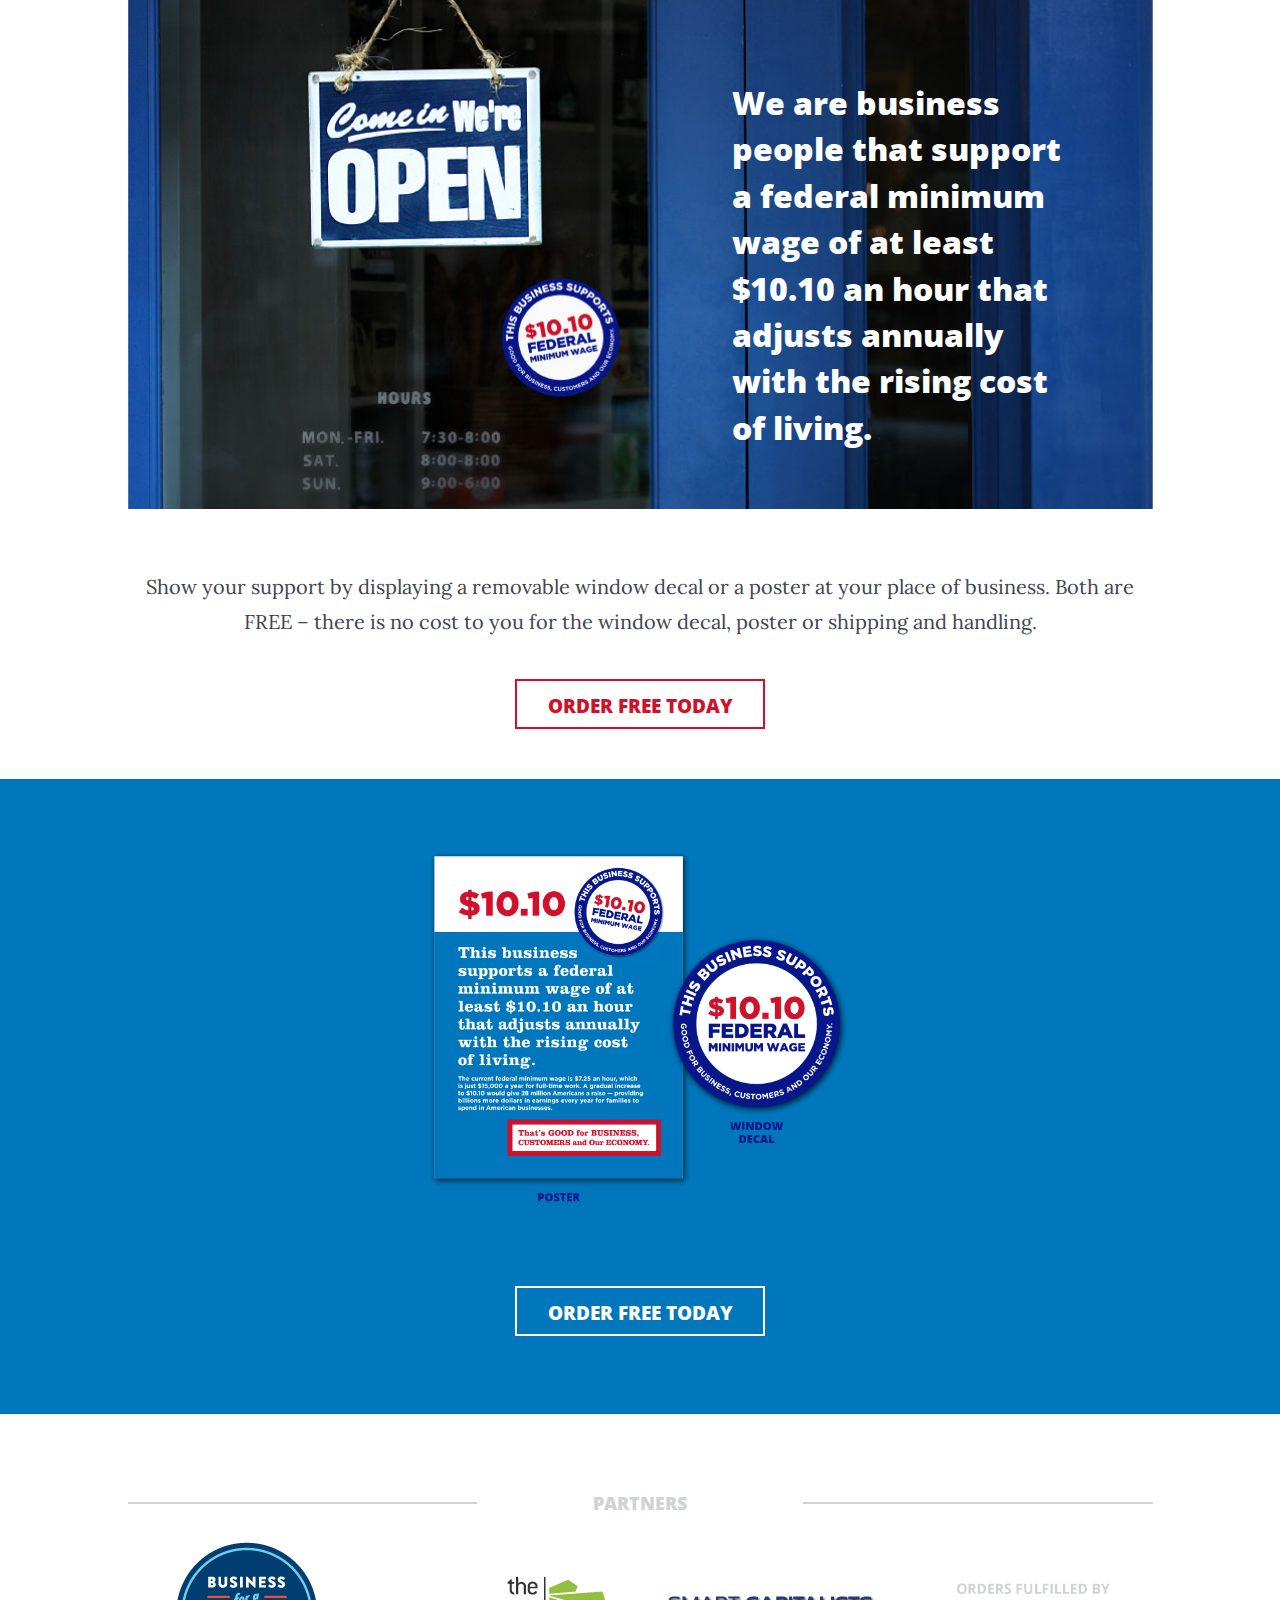
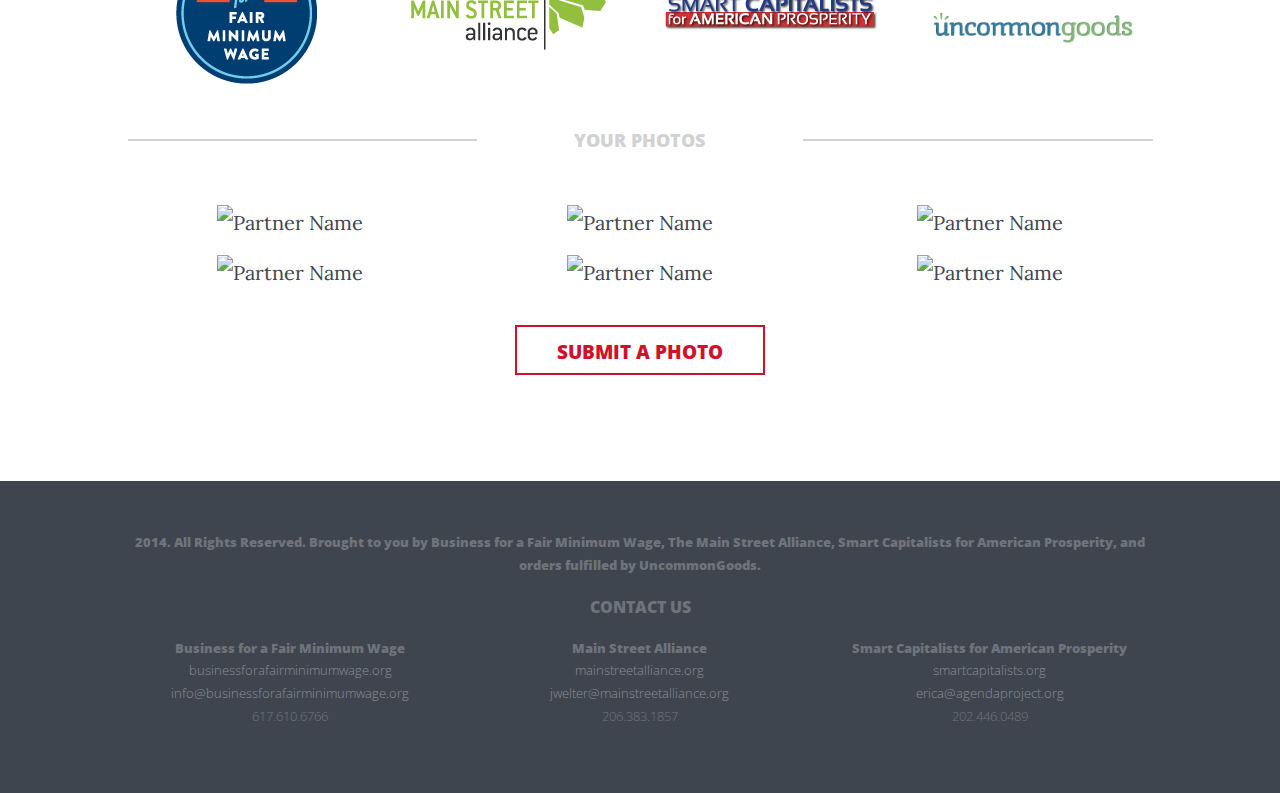
==== commit 65d3d134: "Removed commented mark up." ====
--- a/index.html
+++ b/index.html
@@ -7,6 +7,7 @@
     <title>$10.10 Minimum Wage Sticker</title>
 
     <link rel="stylesheet" href="library/css/style.css">
+     <script src="//code.jquery.com/jquery-1.10.2.js"></script>
 </head>
 <body class="home">
 
@@ -20,25 +21,17 @@
             <article>
                 <p>Show your support by displaying a removable window decal or a poster at your place of business. Both are FREE – there is no cost to you for the window decal, poster or shipping and handling.</p>
 
-                <!-- <p>That’s good for business, good for customers, and good for our economy.</p> -->
-
                 <a class="button">Order Free Today</a>
             </article>
         </section>
         <section id="order">
             <article class="intro">
-               <!--  <p>If you agree, join us! Show your support by placing a removable window sticker in your store front or display a poster at your place of business. Both are currently FREE - there is no cost to you for the sticker, poster, or shipping and handling.</p> -->
 
                 <div class="images">
                     <figure>
-                        <img alt="This business supports $10.10 minimum wage poster" src="library/images/poster_sticker_group.png" />
-                        <div class="caption poster">Poster</div>
-                        <div class="caption sticker">Sticker</div>
+                        <img alt="This business supports $10.10 minimum wage poster" src="library/images/poster_decal.png" />
                     </figure>
 
-                    <!-- <button>Order Free Today</button> -->
-                    <!-- <figure class="poster"><img alt="This business supports $10.10 minimum wage poster" src="library/images/poster.png" /></figure> -->
-                    <!-- <figure class="sticker"><img alt="This business supports $10.10 minimum wage sticker" src="library/images/sticker.png" /></figure> -->
                 </div>
                 <p><a class="button">Order Free Today</a></p>
             </article>
@@ -97,6 +90,5 @@
         </section>
     </footer>
 
-    
 </body>
 </html>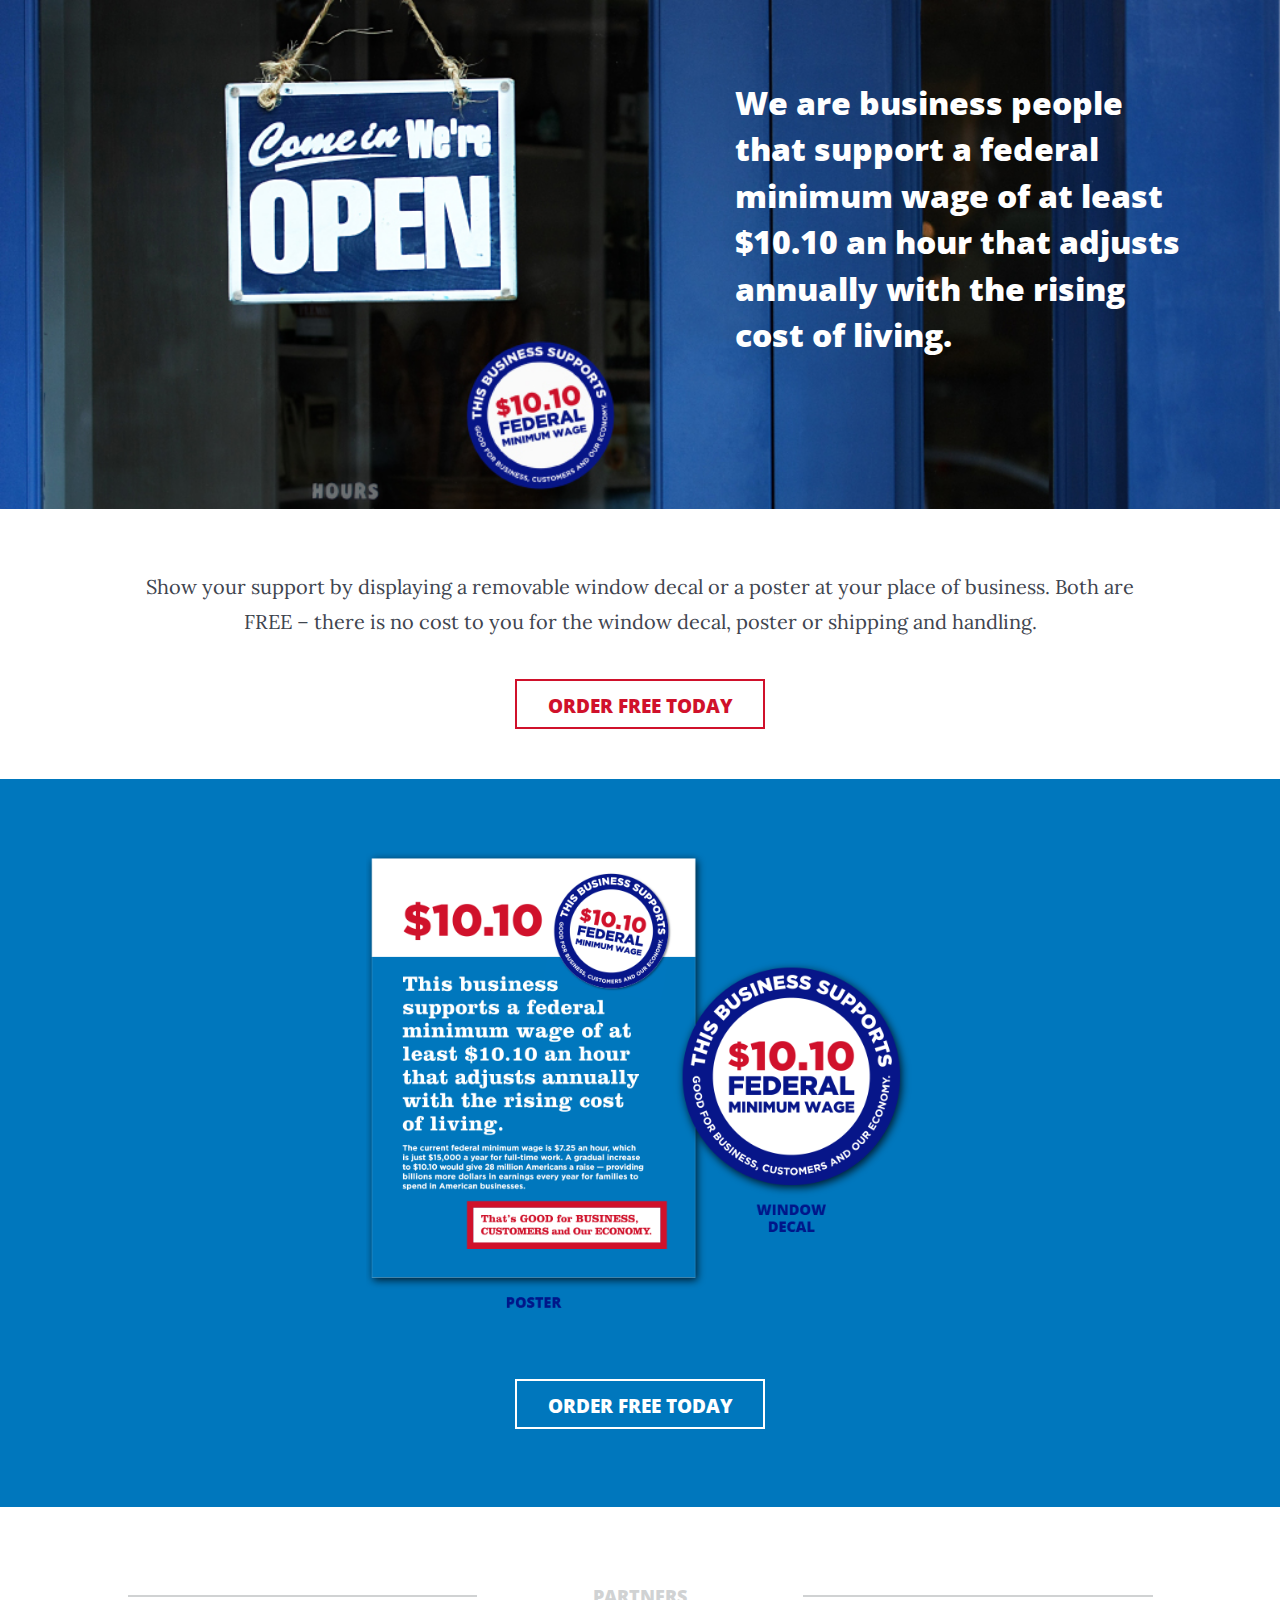
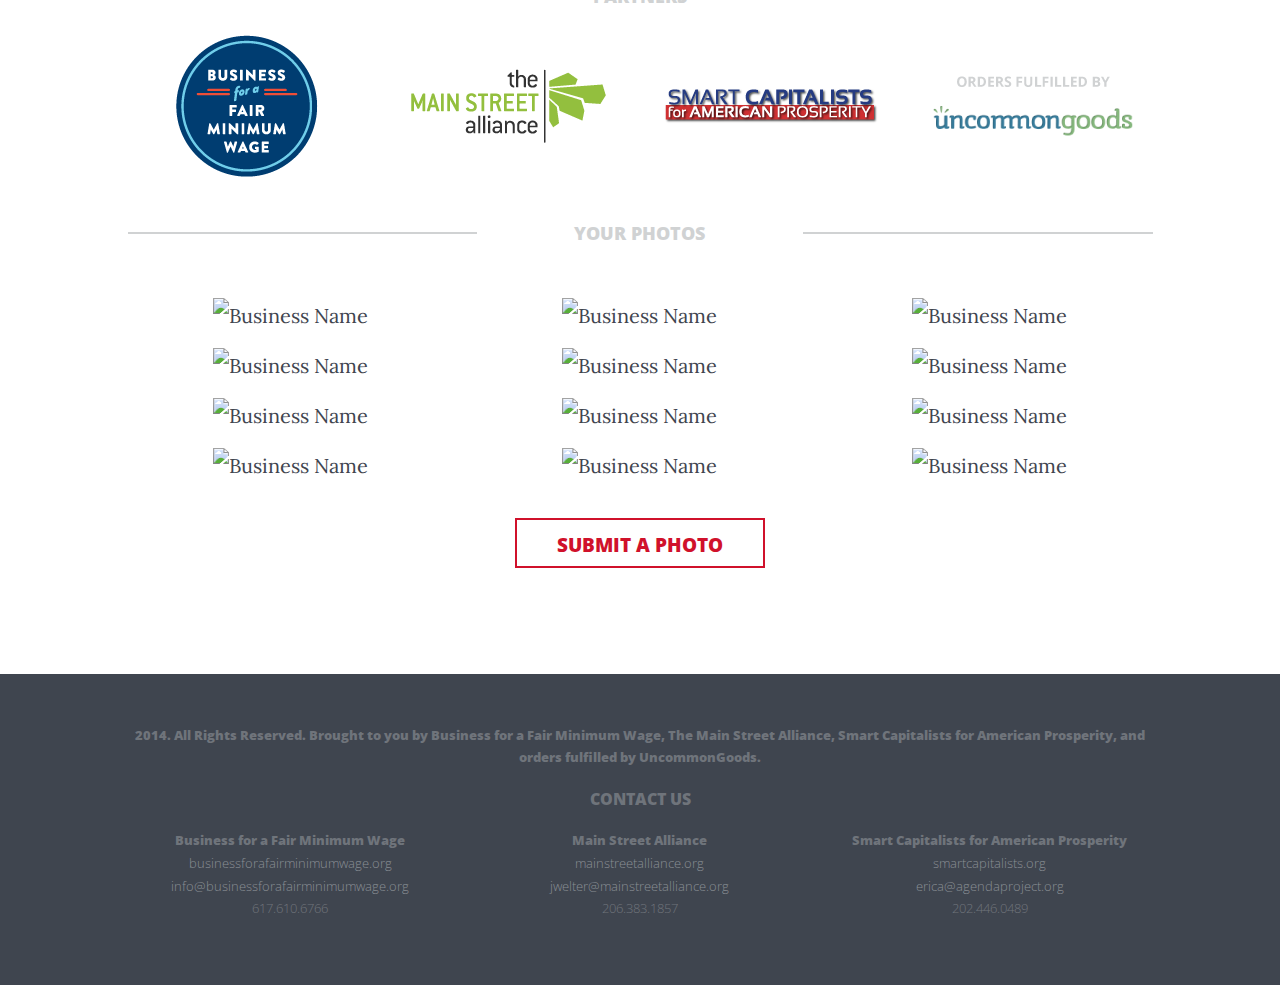
==== commit f93ae7ee: "Added query. Added classes to photo li tags. Added additional images for reference." ====
--- a/index.html
+++ b/index.html
@@ -7,7 +7,7 @@
     <title>$10.10 Minimum Wage Sticker</title>
 
     <link rel="stylesheet" href="library/css/style.css">
-     <script src="//code.jquery.com/jquery-1.10.2.js"></script>
+    <script src="//code.jquery.com/jquery-1.11.1.js"></script>
 </head>
 <body class="home">
 
@@ -51,12 +51,18 @@
             <article>
                 <h2><span>Your Photos</span></h2>
                 <ul class="photos">
-                    <li><img alt="Partner Name" src="http://dummyimage.com/300x200/0eafff/ffffff.png" /></li>
-                    <li><img alt="Partner Name" src="http://dummyimage.com/300x200/0eafff/ffffff.png" /></li>
-                    <li><img alt="Partner Name" src="http://dummyimage.com/300x200/0eafff/ffffff.png" /></li>
-                    <li><img alt="Partner Name" src="http://dummyimage.com/300x200/0eafff/ffffff.png" /></li>
-                    <li><img alt="Partner Name" src="http://dummyimage.com/300x200/0eafff/ffffff.png" /></li>
-                    <li><img alt="Partner Name" src="http://dummyimage.com/300x200/0eafff/ffffff.png" /></li>
+                    <li class="business-photo"><img alt="Business Name" src="http://dummyimage.com/300x200/0eafff/ffffff.png" /></li>
+                    <li class="business-photo"><img alt="Business Name" src="http://dummyimage.com/300x200/0eafff/ffffff.png" /></li>
+                    <li class="business-photo"><img alt="Business Name" src="http://dummyimage.com/300x200/0eafff/ffffff.png" /></li>
+                    <li class="business-photo"><img alt="Business Name" src="http://dummyimage.com/300x200/0eafff/ffffff.png" /></li>
+                    <li class="business-photo"><img alt="Business Name" src="http://dummyimage.com/300x200/0eafff/ffffff.png" /></li>
+                    <li class="business-photo"><img alt="Business Name" src="http://dummyimage.com/300x200/0eafff/ffffff.png" /></li>
+                    <li class="business-photo"><img alt="Business Name" src="http://dummyimage.com/300x200/0eafff/ffffff.png" /></li>
+                    <li class="business-photo"><img alt="Business Name" src="http://dummyimage.com/300x200/0eafff/ffffff.png" /></li>
+                    <li class="business-photo"><img alt="Business Name" src="http://dummyimage.com/300x200/0eafff/ffffff.png" /></li>
+                    <li class="business-photo"><img alt="Business Name" src="http://dummyimage.com/300x200/0eafff/ffffff.png" /></li>
+                    <li class="business-photo"><img alt="Business Name" src="http://dummyimage.com/300x200/0eafff/ffffff.png" /></li>
+                    <li class="business-photo"><img alt="Business Name" src="http://dummyimage.com/300x200/0eafff/ffffff.png" /></li>
                 </ul>
                 <!-- <p id="loadMore">Load more</p> -->
                 <p><a class="button">Submit a Photo</a></p>
--- a/library/css/style.css
+++ b/library/css/style.css
@@ -332,21 +332,6 @@
       padding-right: .5em;
       padding-left: .5em; } }
 
-/* line 50, ../scss/base/_containers.scss */
-body > header {
-  *zoom: 1;
-  max-width: 1025px;
-  margin-left: auto;
-  margin-right: auto;
-  max-height: 509px; }
-  /* line 18, ../scss/bourbon/addons/_clearfix.scss */
-  body > header:before, body > header:after {
-    content: " ";
-    display: table; }
-  /* line 23, ../scss/bourbon/addons/_clearfix.scss */
-  body > header:after {
-    clear: both; }
-
 /* line 58, ../scss/base/_containers.scss */
 section {
   *zoom: 1; }
@@ -704,12 +689,42 @@
   color: #898e94;
   text-decoration: none; }
 
-/* line 3, ../scss/base/_header.scss */
+/* line 15, ../scss/base/_header.scss */
 body > header {
   background: url(../images/header.jpg) no-repeat top center;
-  background-size: 100%; }
+  *zoom: 1;
+  min-height: 509px; }
+  /* line 18, ../scss/bourbon/addons/_clearfix.scss */
+  body > header:before, body > header:after {
+    content: " ";
+    display: table; }
+  /* line 23, ../scss/bourbon/addons/_clearfix.scss */
+  body > header:after {
+    clear: both; }
+  @media screen and (max-width: 480px) {
+    /* line 15, ../scss/base/_header.scss */
+    body > header {
+      background-size: 100%;
+      background-position: 0 140px;
+      height: 330px; } }
+  @media screen and (max-width: 768px) and (min-width: 481px) {
+    /* line 15, ../scss/base/_header.scss */
+    body > header {
+      background-size: 100%;
+      background-position: 0 140px;
+      height: 375px; } }
   @media screen and (min-width: 768px) {
-    /* line 9, ../scss/base/_header.scss */
+    /* line 15, ../scss/base/_header.scss */
+    body > header {
+      background-size: 100%;
+      height: 509px; } }
+  @media screen and (min-width: 1025px) {
+    /* line 15, ../scss/base/_header.scss */
+    body > header {
+      background-size: cover;
+      height: 509px; } }
+  @media screen and (min-width: 768px) {
+    /* line 40, ../scss/base/_header.scss */
     body > header section {
       display: block;
       float: left;
@@ -719,10 +734,25 @@
       /* line 41, ../scss/neat/grid/_span-columns.scss */
       body > header section:last-child {
         margin-right: 0; } }
+  @media screen and (max-width: 480px) {
+    /* line 45, ../scss/base/_header.scss */
+    body > header section.tagline {
+      height: 140px;
+      vertical-align: middle; }
+      /* line 49, ../scss/base/_header.scss */
+      body > header section.tagline h3 {
+        color: #0077bd;
+        text-align: center;
+        position: relative;
+        top: 50%;
+        transform: translateY(-50%);
+        -webkit-transform: translateY(-50%);
+        -ms-transform: translateY(-50%);
+        padding: .5em; } }
   @media screen and (max-width: 768px) and (min-width: 481px) {
-    /* line 14, ../scss/base/_header.scss */
+    /* line 45, ../scss/base/_header.scss */
     body > header section.tagline {
-      margin-top: 55%;
+      height: 140px;
       display: block;
       float: left;
       margin-right: 2.35765%;
@@ -730,20 +760,17 @@
       /* line 41, ../scss/neat/grid/_span-columns.scss */
       body > header section.tagline:last-child {
         margin-right: 0; }
-      /* line 18, ../scss/base/_header.scss */
+      /* line 63, ../scss/base/_header.scss */
       body > header section.tagline h3 {
-        color: #d0112b;
-        text-align: center; } }
-  @media screen and (max-width: 480px) {
-    /* line 14, ../scss/base/_header.scss */
-    body > header section.tagline {
-      margin-top: 55%; }
-      /* line 25, ../scss/base/_header.scss */
-      body > header section.tagline h3 {
-        color: #d0112b;
-        text-align: center; } }
+        color: #0077bd;
+        text-align: center;
+        position: relative;
+        top: 50%;
+        transform: translateY(-50%);
+        -webkit-transform: translateY(-50%);
+        -ms-transform: translateY(-50%); } }
   @media screen and (min-width: 768px) {
-    /* line 14, ../scss/base/_header.scss */
+    /* line 45, ../scss/base/_header.scss */
     body > header section.tagline {
       display: block;
       float: left;
@@ -754,11 +781,11 @@
       /* line 41, ../scss/neat/grid/_span-columns.scss */
       body > header section.tagline:last-child {
         margin-right: 0; }
-      /* line 35, ../scss/base/_header.scss */
+      /* line 77, ../scss/base/_header.scss */
       body > header section.tagline h3 {
         color: white; } }
   @media screen and (min-width: 1025px) {
-    /* line 14, ../scss/base/_header.scss */
+    /* line 45, ../scss/base/_header.scss */
     body > header section.tagline {
       display: block;
       float: left;
@@ -769,9 +796,14 @@
       /* line 41, ../scss/neat/grid/_span-columns.scss */
       body > header section.tagline:last-child {
         margin-right: 0; }
-      /* line 43, ../scss/base/_header.scss */
+      /* line 85, ../scss/base/_header.scss */
       body > header section.tagline h3 {
         color: white; } }
+
+/* line 94, ../scss/base/_header.scss */
+.header {
+  display: block;
+  min-height: 100px; }
 
 /* line 3, ../scss/base/_footer.scss */
 body > footer {
@@ -916,14 +948,14 @@
         display: block;
         float: left;
         margin-right: 2.35765%;
-        width: 48.82117%;
-        margin-left: 25.58941%; }
+        width: 65.88078%;
+        margin-left: 17.05961%; }
         /* line 41, ../scss/neat/grid/_span-columns.scss */
         section#order .images:last-child {
           margin-right: 0; } }
     /* line 51, ../scss/base/_content.scss */
     section#order .images figure {
-      margin-bottom: 14%; }
+      margin-bottom: 8%; }
       /* line 53, ../scss/base/_content.scss */
       section#order .images figure img {
         width: 100%;
@@ -978,10 +1010,14 @@
           margin-right: 2.35765%;
           width: 100%;
           height: 110%;
-          line-height: 110%; }
+          line-height: 110%;
+          padding-bottom: .75em; }
           /* line 41, ../scss/neat/grid/_span-columns.scss */
           section#partners ul.partners li:last-child {
-            margin-right: 0; } }
+            margin-right: 0; }
+          /* line 92, ../scss/base/_content.scss */
+          section#partners ul.partners li:last-child {
+            padding-bottom: 0; } }
       @media screen and (max-width: 768px) and (min-width: 481px) {
         /* line 82, ../scss/base/_content.scss */
         section#partners ul.partners li {
@@ -1014,29 +1050,29 @@
           /* line 75, ../scss/neat/grid/_omega.scss */
           section#partners ul.partners li:nth-child(4n+1) {
             clear: left; } }
-      /* line 100, ../scss/base/_content.scss */
+      /* line 105, ../scss/base/_content.scss */
       section#partners ul.partners li img {
         width: 100%;
         height: auto;
         vertical-align: middle; }
-        /* line 105, ../scss/base/_content.scss */
+        /* line 111, ../scss/base/_content.scss */
         section#partners ul.partners li img.bfmw {
           max-width: 142px; }
-        /* line 108, ../scss/base/_content.scss */
+        /* line 114, ../scss/base/_content.scss */
         section#partners ul.partners li img.msa {
           max-width: 195px; }
-        /* line 111, ../scss/base/_content.scss */
+        /* line 117, ../scss/base/_content.scss */
         section#partners ul.partners li img.scap {
           max-width: 214px; }
-        /* line 114, ../scss/base/_content.scss */
+        /* line 120, ../scss/base/_content.scss */
         section#partners ul.partners li img.ug {
           max-width: 200px; }
 
-/* line 123, ../scss/base/_content.scss */
+/* line 129, ../scss/base/_content.scss */
 section#photos {
   text-align: center;
   padding-bottom: 82px; }
-  /* line 126, ../scss/base/_content.scss */
+  /* line 132, ../scss/base/_content.scss */
   section#photos ul {
     *zoom: 1;
     padding-top: 40px;
@@ -1050,7 +1086,7 @@
     section#photos ul:after {
       clear: both; }
     @media screen and (max-width: 480px) {
-      /* line 131, ../scss/base/_content.scss */
+      /* line 137, ../scss/base/_content.scss */
       section#photos ul li {
         display: block;
         float: left;
@@ -1060,7 +1096,7 @@
         section#photos ul li:last-child {
           margin-right: 0; } }
     @media screen and (max-width: 768px) and (min-width: 481px) {
-      /* line 131, ../scss/base/_content.scss */
+      /* line 137, ../scss/base/_content.scss */
       section#photos ul li {
         display: block;
         float: left;
@@ -1076,7 +1112,7 @@
         section#photos ul li:nth-child(2n+1) {
           clear: left; } }
     @media screen and (min-width: 768px) {
-      /* line 131, ../scss/base/_content.scss */
+      /* line 137, ../scss/base/_content.scss */
       section#photos ul li {
         display: block;
         float: left;
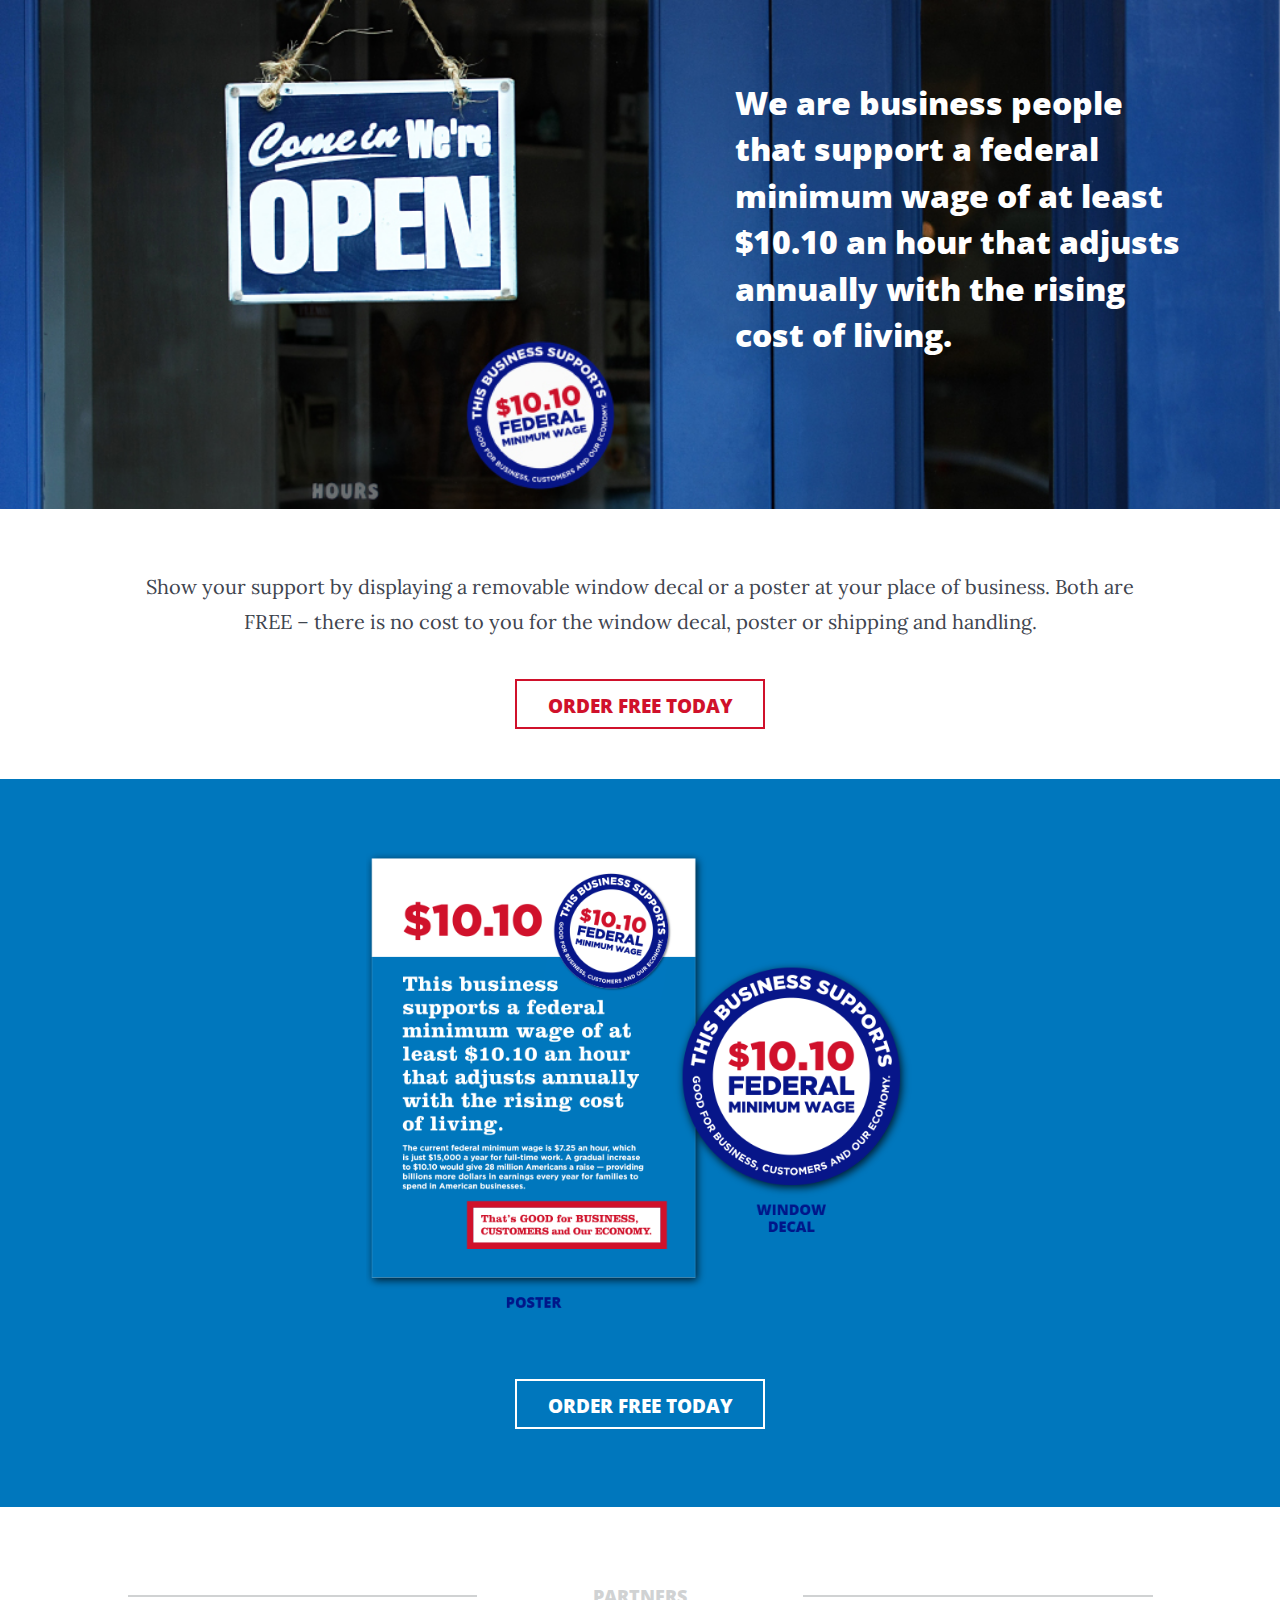
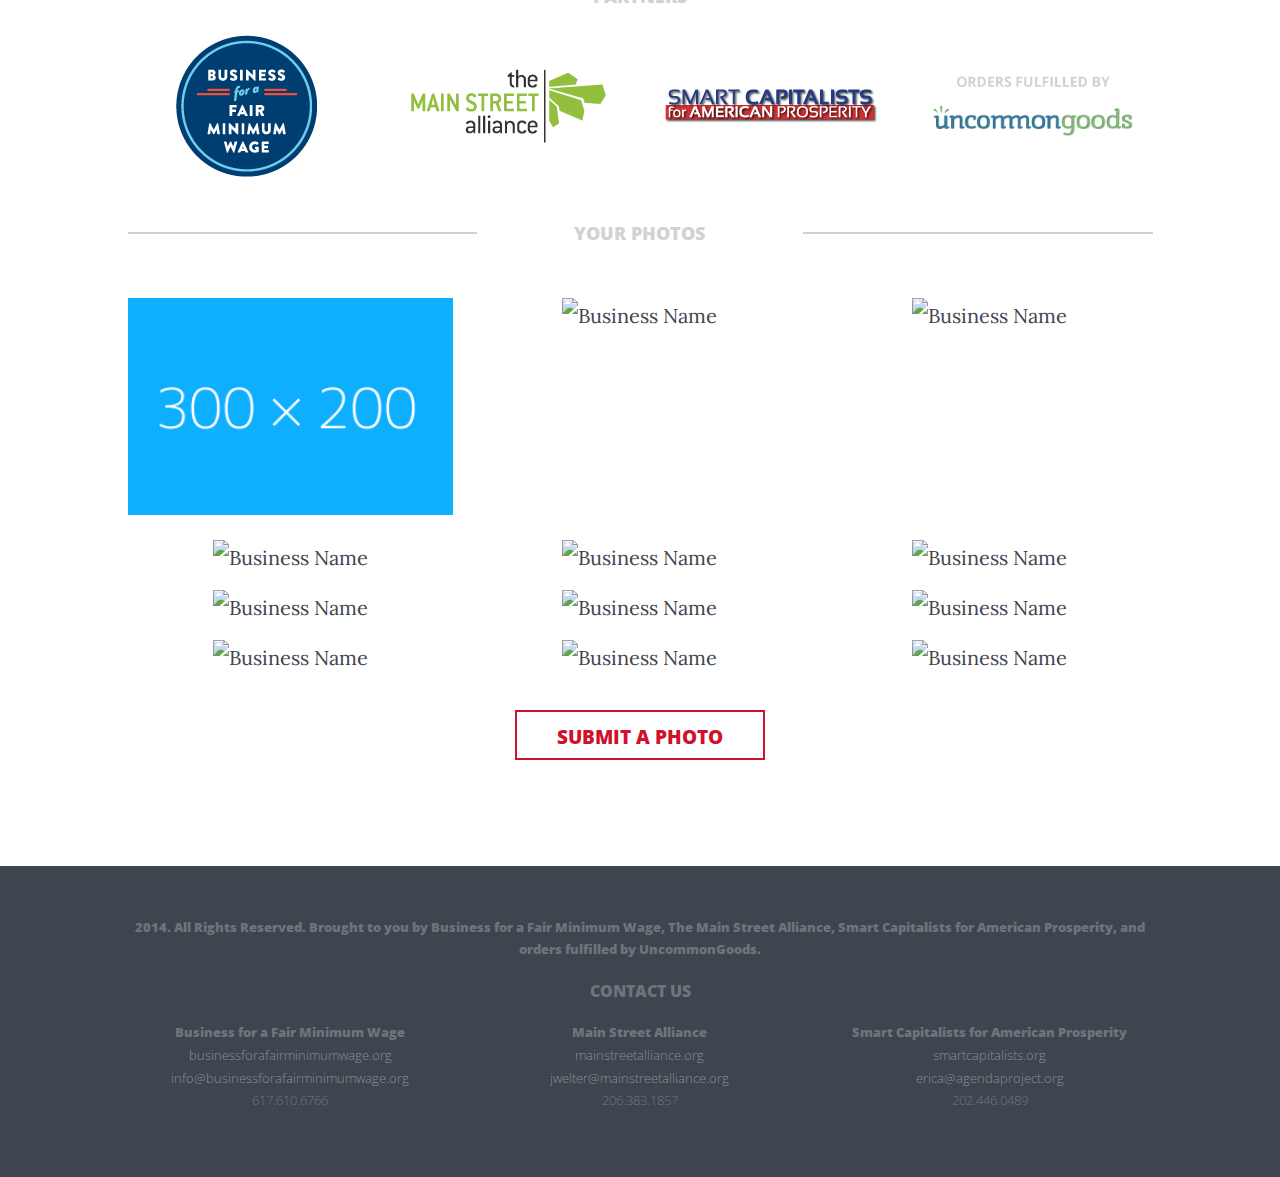
==== commit a7b54818: "Adding jquery library for local loading and local image directory." ====
--- a/index.html
+++ b/index.html
@@ -7,7 +7,7 @@
     <title>$10.10 Minimum Wage Sticker</title>
 
     <link rel="stylesheet" href="library/css/style.css">
-    <script src="//code.jquery.com/jquery-1.11.1.js"></script>
+    <script src="library/jquery.com/jquery-1.11.1.js"></script>
 </head>
 <body class="home">
 
@@ -51,7 +51,7 @@
             <article>
                 <h2><span>Your Photos</span></h2>
                 <ul class="photos">
-                    <li class="business-photo"><img alt="Business Name" src="http://dummyimage.com/300x200/0eafff/ffffff.png" /></li>
+                    <li class="business-photo"><img alt="Business Name" src="images/ffffff.png" /></li>
                     <li class="business-photo"><img alt="Business Name" src="http://dummyimage.com/300x200/0eafff/ffffff.png" /></li>
                     <li class="business-photo"><img alt="Business Name" src="http://dummyimage.com/300x200/0eafff/ffffff.png" /></li>
                     <li class="business-photo"><img alt="Business Name" src="http://dummyimage.com/300x200/0eafff/ffffff.png" /></li>
